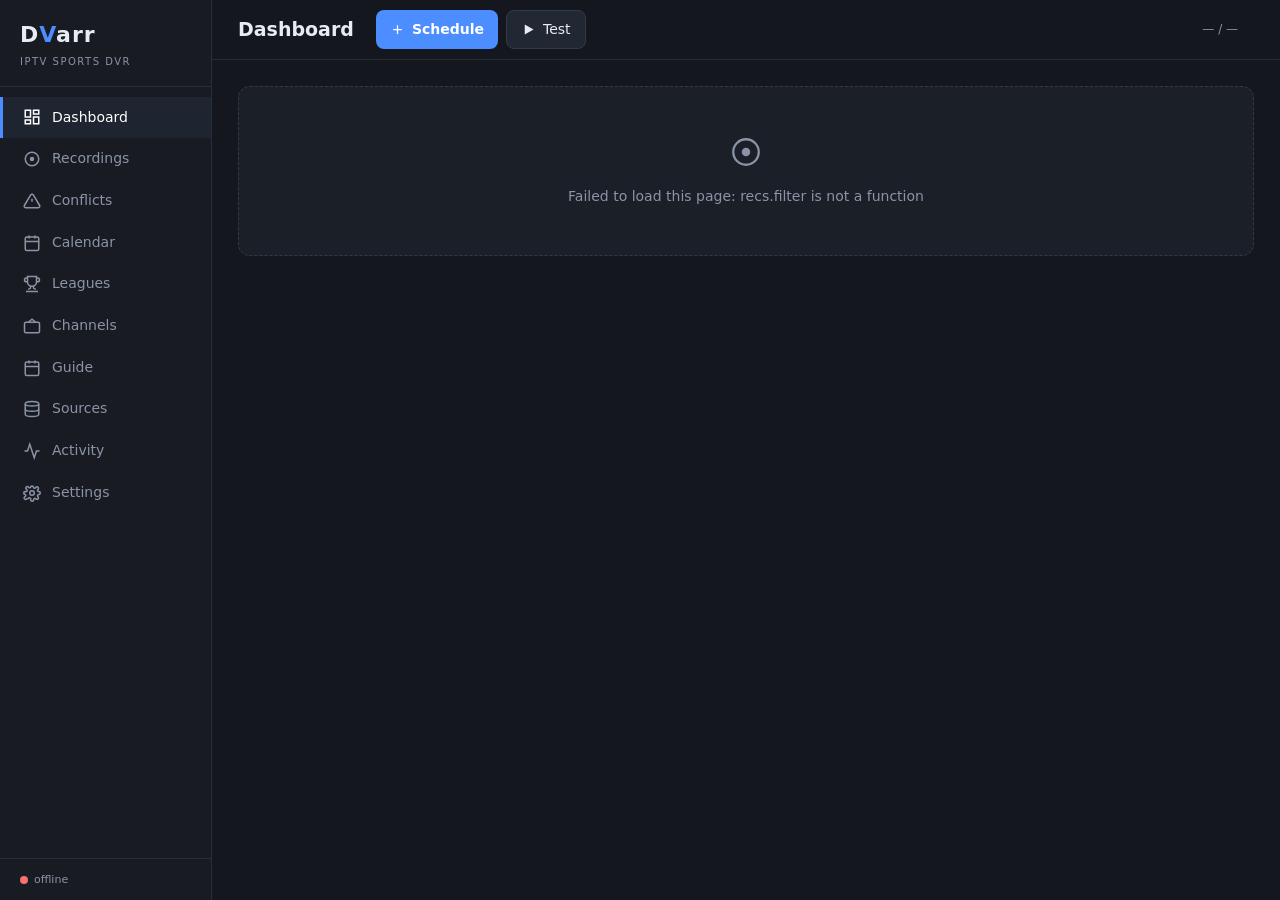
==== src/DVarr/wwwroot/index.html @ 3f524a16 "Initial commit — DVarr v1.12.0 DVR-first IPTV sports recorder (.NET 8) for Unraid. Replaces Sportarr" ====
<!DOCTYPE html>
<html lang="en">
<head>
  <meta charset="utf-8" />
  <meta name="viewport" content="width=device-width, initial-scale=1" />
  <title>DVarr</title>
  <link rel="stylesheet" href="styles.css" />
</head>
<body>
  <div class="app">
    <aside class="sidebar">
      <div class="brand">D<span>V</span>arr<small>IPTV Sports DVR</small></div>
      <nav class="menu" id="menu"></nav>
      <div class="sidebar-foot"><span class="dot" id="footDot"></span><span id="footTxt">connecting…</span></div>
    </aside>
    <div class="content">
      <header class="topbar">
        <h1 id="pageTitle">Dashboard</h1>
        <div class="actions" id="pageActions"></div>
        <div class="status">
          <span id="stSlots" title="free / total credential slots">— / —</span>
          <span id="stClock" class="mono"></span>
        </div>
      </header>
      <main id="view"><div class="loading">Loading…</div></main>
    </div>
  </div>
  <div id="modalRoot"></div>
  <div id="toastRoot"></div>
  <script src="js/mpegts.js"></script>
  <script src="js/hls.js"></script>
  <script src="js/app.js"></script>
</body>
</html>
---- src/DVarr/wwwroot/styles.css ----
:root {
  --bg:#0f1116; --content:#14171e; --sidebar:#181b22; --panel:#1b1f28; --panel2:#222734;
  --line:#272d39; --line2:#323a48; --txt:#e7ecf2; --dim:#8a94a6; --dim2:#5c6675;
  --acc:#4c8dff; --acc-d:#2f6fe0; --ok:#34d399; --warn:#fbbf24; --crit:#f87171; --info:#38bdf8; --purple:#a78bfa;
  --sidebar-w:212px;
}
* { box-sizing:border-box; }
html,body { height:100%; }
body { margin:0; background:var(--bg); color:var(--txt); font:14px/1.55 system-ui,"Segoe UI",Roboto,Helvetica,Arial,sans-serif; }
a { color:var(--acc); text-decoration:none; }
::-webkit-scrollbar { width:10px; height:10px; } ::-webkit-scrollbar-thumb { background:#2c3340; border-radius:6px; } ::-webkit-scrollbar-track { background:transparent; }

/* ---- layout ---- */
.app { display:flex; min-height:100vh; }
.sidebar { width:var(--sidebar-w); background:var(--sidebar); border-right:1px solid var(--line); display:flex; flex-direction:column; position:fixed; inset:0 auto 0 0; z-index:20; }
.content { flex:1; margin-left:var(--sidebar-w); display:flex; flex-direction:column; min-width:0; }

.brand { font-size:22px; font-weight:700; letter-spacing:1px; padding:18px 20px 16px; border-bottom:1px solid var(--line); }
.brand span { color:var(--acc); }
.brand small { display:block; font-size:10px; font-weight:500; letter-spacing:1.5px; color:var(--dim); text-transform:uppercase; margin-top:2px; }

nav.menu { padding:10px 0; flex:1; overflow:auto; }
.nav-item { display:flex; align-items:center; gap:11px; padding:10px 20px; color:var(--dim); cursor:pointer; border-left:3px solid transparent; font-weight:500; }
.nav-item:hover { color:var(--txt); background:#1e222b; }
.nav-item.active { color:#fff; background:#1e2430; border-left-color:var(--acc); }
.nav-item svg { width:18px; height:18px; flex:none; stroke:currentColor; fill:none; stroke-width:2; }
.nav-badge { margin-left:auto; font-size:11px; background:var(--acc); color:#fff; border-radius:20px; padding:1px 7px; font-weight:700; }
.nav-badge.live { background:var(--ok); color:#06281c; }

.sidebar-foot { border-top:1px solid var(--line); padding:12px 20px; font-size:11px; color:var(--dim); }
.sidebar-foot .dot { display:inline-block; width:8px; height:8px; border-radius:50%; margin-right:6px; background:var(--dim); vertical-align:middle; }
.sidebar-foot .dot.ok { background:var(--ok); } .sidebar-foot .dot.bad { background:var(--crit); }

.topbar { display:flex; align-items:center; gap:14px; padding:0 26px; height:60px; background:var(--content); border-bottom:1px solid var(--line); position:sticky; top:0; z-index:10; }
.topbar h1 { font-size:19px; margin:0; font-weight:600; }
.topbar .actions { display:flex; gap:8px; margin-left:8px; }
.topbar .status { margin-left:auto; display:flex; align-items:center; gap:16px; color:var(--dim); font-size:12px; }
.topbar .status b { color:var(--txt); font-weight:600; }

main#view { padding:26px; background:var(--content); flex:1; }

/* ---- components ---- */
.cards { display:grid; grid-template-columns:repeat(auto-fill,minmax(220px,1fr)); gap:16px; }
.card { background:var(--panel); border:1px solid var(--line); border-radius:12px; padding:16px 18px; }
.card h3 { margin:0 0 4px; font-size:12px; text-transform:uppercase; letter-spacing:.6px; color:var(--dim); font-weight:600; }
.stat { font-size:30px; font-weight:700; line-height:1.2; }
.stat small { font-size:13px; color:var(--dim); font-weight:500; }
.section { margin-top:24px; }
.section > h2 { font-size:13px; text-transform:uppercase; letter-spacing:.6px; color:var(--dim); margin:0 0 12px; font-weight:600; }

table { width:100%; border-collapse:collapse; background:var(--panel); border:1px solid var(--line); border-radius:12px; overflow:hidden; }
thead th { text-align:left; padding:11px 14px; background:#191d26; color:var(--dim); font-size:11px; text-transform:uppercase; letter-spacing:.5px; font-weight:600; border-bottom:1px solid var(--line); }
tbody td { padding:11px 14px; border-bottom:1px solid var(--line); font-size:13px; vertical-align:middle; }
tbody tr:last-child td { border-bottom:0; }
tbody tr:hover { background:#1e232d; }
.mono { font-family:ui-monospace,Consolas,"Courier New",monospace; font-size:12px; }
.muted { color:var(--dim); }

.pill { display:inline-block; font-size:11px; padding:2px 9px; border-radius:20px; font-weight:700; letter-spacing:.3px; }
.s-recording,.s-starting{ background:#0f3326; color:var(--ok); }
.s-pending{ background:#22272f; color:var(--dim); }
.s-recovering,.s-failingover,.s-degraded,.s-finalizing,.s-stopping,.s-finalizeretry,.s-conflict{ background:#3a2f12; color:var(--warn); }
.s-done{ background:#0e2b3b; color:var(--info); }
.s-missed,.s-needsattention{ background:#3a1b1f; color:var(--crit); }
.tag { display:inline-block; font-size:11px; padding:1px 8px; border-radius:6px; background:var(--panel2); color:var(--dim); border:1px solid var(--line2); }
.tag.ok { color:var(--ok); border-color:#1f5a40; } .tag.busy { color:var(--warn); border-color:#5a4410; }

button,.btn { font:inherit; background:var(--acc); color:#fff; border:0; border-radius:8px; padding:8px 14px; cursor:pointer; font-weight:600; display:inline-flex; align-items:center; gap:7px; }
button:hover { background:var(--acc-d); }
button.ghost { background:var(--panel2); color:var(--txt); border:1px solid var(--line2); font-weight:500; }
button.ghost:hover { background:#2a313d; }
button.danger { background:#3a1b1f; color:#fca5a5; border:1px solid #5b2a2f; }
button.danger:hover { background:#4a2329; }
button.sm { padding:5px 10px; font-size:12px; }
button svg { width:15px; height:15px; stroke:currentColor; fill:none; stroke-width:2; }

input,select,textarea { font:inherit; background:var(--panel2); border:1px solid var(--line2); color:var(--txt); border-radius:8px; padding:8px 11px; }
input:focus,select:focus { outline:none; border-color:var(--acc); }
label.field { display:flex; flex-direction:column; gap:5px; font-size:12px; color:var(--dim); }
.row { display:flex; gap:10px; flex-wrap:wrap; align-items:center; }
.toolbar { display:flex; gap:10px; align-items:center; margin-bottom:16px; flex-wrap:wrap; }
.grow { flex:1; min-width:0; }

.empty { text-align:center; color:var(--dim); padding:48px 20px; background:var(--panel); border:1px dashed var(--line2); border-radius:12px; }
.empty svg { width:34px; height:34px; stroke:var(--dim); fill:none; stroke-width:1.6; margin-bottom:10px; }
.note { background:#1c2230; border:1px solid #2a3346; color:#bcd0f0; padding:10px 13px; border-radius:9px; font-size:12.5px; }
.note.warn { background:#2a2310; border-color:#5a4410; color:#f5d99b; }
.loading { color:var(--dim); padding:30px; }

/* progress bar in recordings */
.bar { height:6px; background:#262c38; border-radius:4px; overflow:hidden; min-width:80px; }
.bar > span { display:block; height:100%; background:var(--acc); }

/* ---- modal ---- */
.modal-bg { position:fixed; inset:0; background:rgba(0,0,0,.55); display:flex; align-items:center; justify-content:center; z-index:50; }
.modal { background:var(--panel); border:1px solid var(--line2); border-radius:14px; width:min(520px,92vw); padding:22px; box-shadow:0 20px 60px rgba(0,0,0,.5); }
.modal h2 { margin:0 0 16px; font-size:17px; }
.modal .fields { display:grid; gap:14px; }
.modal .foot { display:flex; justify-content:flex-end; gap:10px; margin-top:20px; }

/* Overflow guard: a long provider channel/group name (e.g. "## 24/7 ACTION/ADVENTURE RAW 60fps ## — US|…")
   must never widen the modal. Grid/flex children default to min-width:auto (= min-content), so an unbreakable
   long option blows the track out past the modal edge. Pin the column + every control to the available width. */
.modal .fields { grid-template-columns: minmax(0, 1fr); }
.modal .fields > *, .modal label.field { min-width: 0; }
.modal label.field > input, .modal label.field > select, .modal .picklist,
.modal .row input, .modal .row select { width: 100%; max-width: 100%; box-sizing: border-box; }

/* Custom channel picker: a native <select size> can't clip/ellipsis its rows, so build a scrollable listbox
   where each row truncates with an ellipsis and shows the full name on hover (title attr). The chosen channel
   id is mirrored into a hidden <input id="cascCh"> that submitSchedule/submitMap already read. */
.picklist { max-height: 192px; overflow-y: auto; border: 1px solid var(--line2); border-radius: 8px; background: var(--panel2); }
.picklist:focus-within { border-color: var(--acc); }
.pickrow { padding: 7px 11px; font-size: 13px; color: var(--txt); cursor: pointer; white-space: nowrap; overflow: hidden; text-overflow: ellipsis; border-bottom: 1px solid var(--line); }
.pickrow:last-child { border-bottom: 0; }
.pickrow:hover { background: var(--panel); }
.pickrow.sel { background: var(--acc); color: #fff; }

/* ---- toast ---- */
#toastRoot { position:fixed; bottom:20px; right:20px; display:flex; flex-direction:column; gap:10px; z-index:60; }
.toast { background:var(--panel2); border:1px solid var(--line2); border-left:4px solid var(--acc); border-radius:9px; padding:11px 15px; min-width:240px; box-shadow:0 8px 24px rgba(0,0,0,.4); animation:slidein .2s ease; }
.toast.ok { border-left-color:var(--ok); } .toast.err { border-left-color:var(--crit); }
@keyframes slidein { from{ transform:translateX(20px); opacity:0; } to{ transform:none; opacity:1; } }

/* ---- green live-preview play button ---- */
.play-btn { background:#0f3326; color:var(--ok); border:1px solid #1f5a40; display:inline-flex; align-items:center; gap:5px; }
.play-btn:hover { background:#155c41; color:#d6ffe9; }
.play-btn svg { width:13px; height:13px; }

/* ---- league poster thumb ---- */
.lg-poster { width:34px; height:48px; object-fit:cover; border-radius:4px; border:1px solid var(--line2); display:block; }

/* ---- guide timeline ---- */
.guide-legend { display:flex; align-items:center; gap:14px; margin:12px 0 10px; font-size:12px; color:var(--dim); flex-wrap:wrap; }
.guide-legend .lg { display:inline-flex; align-items:center; gap:6px; }
.guide-legend .lg::before { content:""; width:12px; height:12px; border-radius:3px; border:1px solid var(--line2); }
.guide-legend .lg-live::before { background:#0f3326; border-color:#1f5a40; }
.guide-legend .lg-rec::before { background:#3a1b1f; border-color:#5b2a2f; }
.guide-legend .lg-pad::before { background:#3a2f12; border-color:#5a4410; }
.guide-legend .lg-play::before { display:none; }
.guide-scroll { overflow-x:auto; border:1px solid var(--line); border-radius:12px; background:var(--panel); }
.guide-inner { position:relative; }
.g-head { display:flex; position:sticky; top:0; z-index:3; }
.g-corner { width:250px; min-width:250px; padding:8px 12px; background:#191d26; font-size:12px; font-weight:600; color:var(--dim); border-right:1px solid var(--line); border-bottom:1px solid var(--line); }
.g-hours { position:relative; height:34px; background:#191d26; border-bottom:1px solid var(--line); }
.g-tick { position:absolute; top:0; height:34px; border-left:1px solid var(--line2); padding:8px 0 0 6px; font-size:11px; color:var(--dim); font-variant-numeric:tabular-nums; }
.g-row { display:flex; border-bottom:1px solid var(--line); }
.g-ch { width:250px; min-width:250px; padding:7px 12px; background:#191d26; font-weight:600; font-size:12.5px; border-right:1px solid var(--line); cursor:pointer; display:flex; align-items:center; gap:6px; }
.g-ch:hover { background:#1e232d; color:var(--ok); }
.g-ch svg { width:13px; height:13px; color:var(--ok); flex:0 0 auto; }
.g-ch span { overflow:hidden; display:-webkit-box; -webkit-line-clamp:2; -webkit-box-orient:vertical; line-height:1.25; }
.g-track { position:relative; height:46px; }
.g-prog { position:absolute; top:5px; bottom:5px; background:var(--panel2); border:1px solid var(--line2); border-radius:6px; padding:5px 8px; font-size:12px; overflow:hidden; white-space:nowrap; text-overflow:ellipsis; cursor:pointer; }
.g-prog:hover { border-color:var(--acc); background:#26304a; }
.g-prog .g-pt { color:var(--dim); font-size:10.5px; margin-right:4px; font-variant-numeric:tabular-nums; }
.g-prog.live { background:#0f3326; border-color:#1f5a40; }
.g-prog.live .g-pt { color:#7fe9bf; }
.g-prog.rec { background:#3a1b1f; border-color:#5b2a2f; }
.g-prog.rec .g-pt { color:#fca5a5; }
.g-prog.pad { background:#3a2f12; border-color:#5a4410; }
.g-prog.pad .g-pt { color:#f5d99b; }
.g-empty { padding:14px; color:var(--dim2); font-size:12px; }
.g-now { position:absolute; top:0; bottom:0; width:2px; background:var(--crit); z-index:2; box-shadow:0 0 6px rgba(248,113,113,.6); pointer-events:none; }

/* ---- monthly calendar ---- */
.cal-toolbar { align-items:center; }
.cal-title { font-weight:700; font-size:15px; min-width:160px; text-align:center; }
.cal-grid { border:1px solid var(--line); border-radius:12px; overflow:hidden; background:var(--panel); }
.cal-head { display:grid; grid-template-columns:repeat(7,1fr); background:#191d26; }
.cal-head > div { padding:8px; text-align:center; font-size:11px; text-transform:uppercase; color:var(--dim); border-right:1px solid var(--line); }
.cal-head > div:last-child { border-right:none; }
.cal-body { display:grid; grid-template-columns:repeat(7,1fr); }
.cal-cell { min-height:108px; border-right:1px solid var(--line); border-bottom:1px solid var(--line); padding:4px; display:flex; flex-direction:column; gap:3px; }
.cal-cell:nth-child(7n) { border-right:none; }
.cal-cell.empty-cell { background:#14171e; }
.cal-cell.today { background:#16202e; }
.cal-cell.today .cal-daynum { background:var(--acc); color:#fff; }
.cal-daynum { font-size:11px; color:var(--dim); align-self:flex-start; min-width:20px; text-align:center; border-radius:10px; padding:1px 5px; }
.cal-events { display:flex; flex-direction:column; gap:3px; overflow:hidden; }
.cal-ev { font-size:11px; padding:2px 6px; border-radius:5px; cursor:pointer; white-space:nowrap; overflow:hidden; text-overflow:ellipsis; line-height:1.5; }
.cal-ev:hover { filter:brightness(1.12); }
.cal-ev-t { font-variant-numeric:tabular-nums; opacity:.85; font-weight:600; margin-right:3px; }

/* ---- league colour picker + dot ---- */
.swatches { display:flex; gap:8px; flex-wrap:wrap; }
.swatch { width:24px; height:24px; border-radius:6px; cursor:pointer; border:2px solid transparent; box-sizing:border-box; }
.swatch:hover { transform:scale(1.08); }
.swatch.sel { border-color:#fff; box-shadow:0 0 0 2px var(--acc); }
.lg-dot { display:inline-block; width:10px; height:10px; border-radius:3px; margin-right:7px; vertical-align:middle; }

/* ---- dashboard at-a-glance ---- */
/* 2×2 grid; align-items:stretch equalises the two cells in each row (Recording now|Leagues, Scheduled|Next 24h). */
.dash-grid { display:grid; grid-template-columns:1fr 1fr; gap:18px; align-items:stretch; }
.dash-cell { margin:0; min-width:0; }
.clickrow { cursor:pointer; }
.clickrow:hover { background:#1e232d; }
.league-chips { display:grid; grid-template-columns:repeat(auto-fill,minmax(190px,1fr)); gap:10px; }
.lchip { display:flex; align-items:center; gap:10px; background:var(--panel2); border:1px solid var(--line2); border-radius:9px; padding:8px 10px; cursor:pointer; }
.lchip:hover { border-color:var(--acc); }
.lchip img { width:30px; height:42px; object-fit:cover; border-radius:4px; flex:0 0 auto; background:#000; }
.lchip-dot { width:16px; height:16px; border-radius:4px; flex:0 0 auto; }
.lchip-meta { overflow:hidden; }
.lchip-meta b { display:block; font-size:13px; overflow:hidden; text-overflow:ellipsis; white-space:nowrap; }
.lchip-meta small { color:var(--dim); font-size:11px; }

@media (max-width:980px){ .dash-grid { grid-template-columns:1fr; } }
@media (max-width:860px){
  :root { --sidebar-w:60px; }
  .brand small, .nav-item span, .sidebar-foot { display:none; }
  .nav-item { justify-content:center; padding:12px 0; }
  .brand { text-align:center; padding:16px 0; }
}
@media (max-width:700px){ .cal-cell { min-height:72px; } .cal-ev { font-size:10px; } }
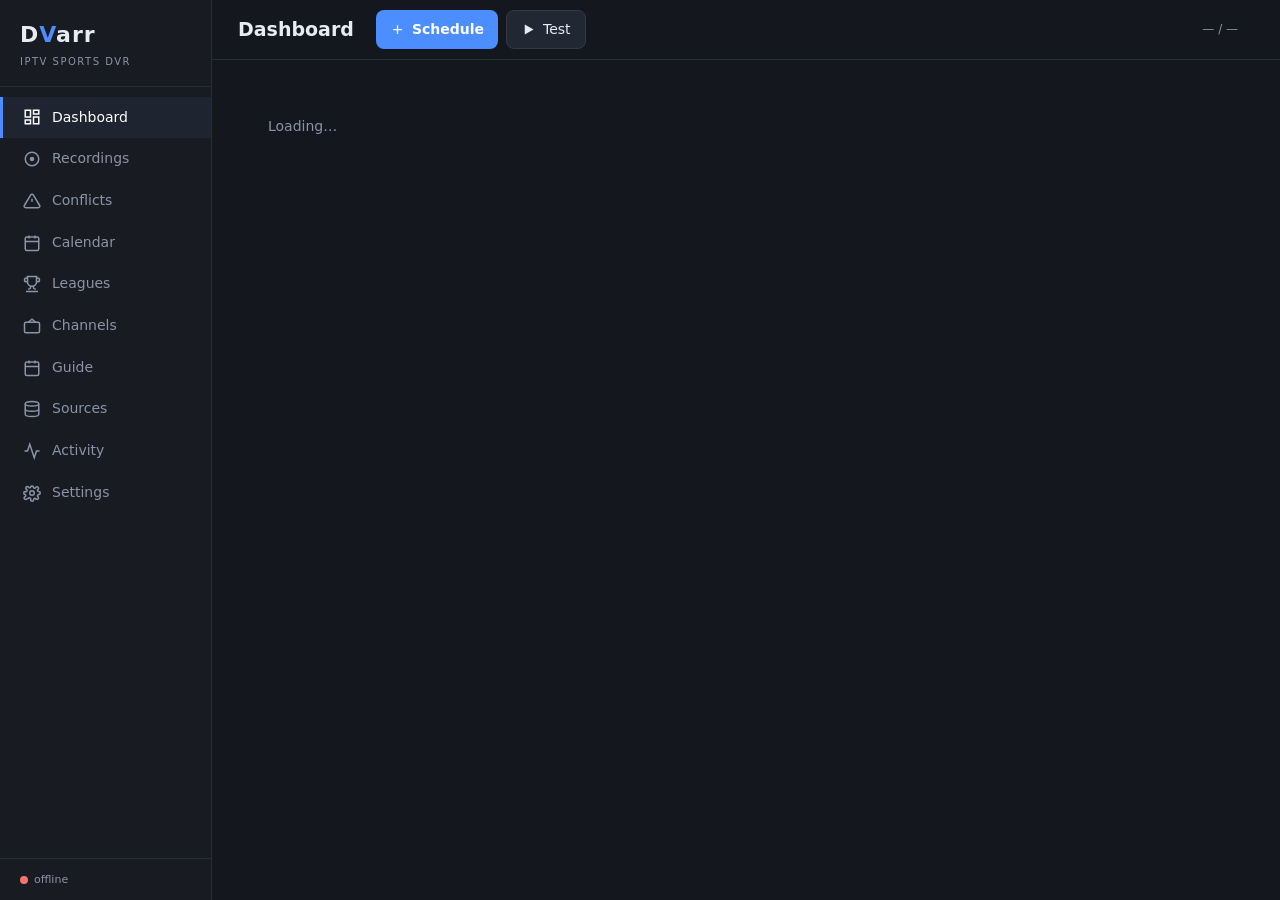
==== commit 9fa6283d: "Release v1.18.0 — mobile/PWA, UI refresh, dashboard panels, GPU dead-feed decode, SourceId re-home f" ====
--- a/src/DVarr/wwwroot/index.html
+++ b/src/DVarr/wwwroot/index.html
@@ -2,12 +2,23 @@
 <html lang="en">
 <head>
   <meta charset="utf-8" />
-  <meta name="viewport" content="width=device-width, initial-scale=1" />
+  <meta name="viewport" content="width=device-width, initial-scale=1, viewport-fit=cover" />
+  <meta name="theme-color" content="#0f1116" />
+  <meta name="color-scheme" content="dark" />
   <title>DVarr</title>
+  <link rel="manifest" href="manifest.webmanifest" />
+  <link rel="icon" type="image/png" sizes="192x192" href="icons/icon-192.png" />
+  <link rel="icon" type="image/png" sizes="512x512" href="icons/icon-512.png" />
+  <link rel="apple-touch-icon" href="icons/icon-180.png" />
+  <meta name="apple-mobile-web-app-capable" content="yes" />
+  <meta name="mobile-web-app-capable" content="yes" />
+  <meta name="apple-mobile-web-app-status-bar-style" content="black-translucent" />
+  <meta name="apple-mobile-web-app-title" content="DVarr" />
   <link rel="stylesheet" href="styles.css" />
 </head>
 <body>
   <div class="app">
+    <div class="scrim" id="scrim"></div>
     <aside class="sidebar">
       <div class="brand">D<span>V</span>arr<small>IPTV Sports DVR</small></div>
       <nav class="menu" id="menu"></nav>
@@ -15,6 +26,9 @@
     </aside>
     <div class="content">
       <header class="topbar">
+        <button class="hamburger" id="hamburger" aria-label="Open navigation menu" aria-expanded="false" aria-controls="menu">
+          <svg viewBox="0 0 24 24" aria-hidden="true"><path d="M3 6h18M3 12h18M3 18h18"/></svg>
+        </button>
         <h1 id="pageTitle">Dashboard</h1>
         <div class="actions" id="pageActions"></div>
         <div class="status">
--- a/src/DVarr/wwwroot/styles.css
+++ b/src/DVarr/wwwroot/styles.css
@@ -31,7 +31,7 @@
 .sidebar-foot .dot { display:inline-block; width:8px; height:8px; border-radius:50%; margin-right:6px; background:var(--dim); vertical-align:middle; }
 .sidebar-foot .dot.ok { background:var(--ok); } .sidebar-foot .dot.bad { background:var(--crit); }
 
-.topbar { display:flex; align-items:center; gap:14px; padding:0 26px; height:60px; background:var(--content); border-bottom:1px solid var(--line); position:sticky; top:0; z-index:10; }
+.topbar { display:flex; align-items:center; gap:14px; padding:env(safe-area-inset-top,0px) 26px 0; min-height:60px; background:var(--content); border-bottom:1px solid var(--line); position:sticky; top:0; z-index:10; }
 .topbar h1 { font-size:19px; margin:0; font-weight:600; }
 .topbar .actions { display:flex; gap:8px; margin-left:8px; }
 .topbar .status { margin-left:auto; display:flex; align-items:center; gap:16px; color:var(--dim); font-size:12px; }
@@ -58,7 +58,7 @@
 
 .pill { display:inline-block; font-size:11px; padding:2px 9px; border-radius:20px; font-weight:700; letter-spacing:.3px; }
 .s-recording,.s-starting{ background:#0f3326; color:var(--ok); }
-.s-pending{ background:#22272f; color:var(--dim); }
+.s-pending,.s-cancelled{ background:#22272f; color:var(--dim); }
 .s-recovering,.s-failingover,.s-degraded,.s-finalizing,.s-stopping,.s-finalizeretry,.s-conflict{ background:#3a2f12; color:var(--warn); }
 .s-done{ background:#0e2b3b; color:var(--info); }
 .s-missed,.s-needsattention{ background:#3a1b1f; color:var(--crit); }
@@ -141,11 +141,11 @@
 .guide-scroll { overflow-x:auto; border:1px solid var(--line); border-radius:12px; background:var(--panel); }
 .guide-inner { position:relative; }
 .g-head { display:flex; position:sticky; top:0; z-index:3; }
-.g-corner { width:250px; min-width:250px; padding:8px 12px; background:#191d26; font-size:12px; font-weight:600; color:var(--dim); border-right:1px solid var(--line); border-bottom:1px solid var(--line); }
+.g-corner { width:var(--gch,250px); min-width:var(--gch,250px); padding:8px 12px; background:#191d26; font-size:12px; font-weight:600; color:var(--dim); border-right:1px solid var(--line); border-bottom:1px solid var(--line); }
 .g-hours { position:relative; height:34px; background:#191d26; border-bottom:1px solid var(--line); }
 .g-tick { position:absolute; top:0; height:34px; border-left:1px solid var(--line2); padding:8px 0 0 6px; font-size:11px; color:var(--dim); font-variant-numeric:tabular-nums; }
 .g-row { display:flex; border-bottom:1px solid var(--line); }
-.g-ch { width:250px; min-width:250px; padding:7px 12px; background:#191d26; font-weight:600; font-size:12.5px; border-right:1px solid var(--line); cursor:pointer; display:flex; align-items:center; gap:6px; }
+.g-ch { width:var(--gch,250px); min-width:var(--gch,250px); padding:7px 12px; background:#191d26; font-weight:600; font-size:12.5px; border-right:1px solid var(--line); cursor:pointer; display:flex; align-items:center; gap:6px; }
 .g-ch:hover { background:#1e232d; color:var(--ok); }
 .g-ch svg { width:13px; height:13px; color:var(--ok); flex:0 0 auto; }
 .g-ch span { overflow:hidden; display:-webkit-box; -webkit-line-clamp:2; -webkit-box-orient:vertical; line-height:1.25; }
@@ -189,9 +189,13 @@
 .lg-dot { display:inline-block; width:10px; height:10px; border-radius:3px; margin-right:7px; vertical-align:middle; }
 
 /* ---- dashboard at-a-glance ---- */
-/* 2×2 grid; align-items:stretch equalises the two cells in each row (Recording now|Leagues, Scheduled|Next 24h). */
-.dash-grid { display:grid; grid-template-columns:1fr 1fr; gap:18px; align-items:stretch; }
+/* Responsive panel grid: 1 column on a phone, 2–3 across as width allows (no more fixed 2×2 that cramps). */
+.dash-grid { display:grid; grid-template-columns:repeat(auto-fit,minmax(320px,1fr)); gap:18px; align-items:start; }
 .dash-cell { margin:0; min-width:0; }
+.dash-cell .section, .dash-cell h2 { margin-top:0; }
+/* At-a-glance counters row — 2-up on a phone, 4-across on desktop. */
+.stat-row.cards { grid-template-columns:repeat(auto-fit,minmax(150px,1fr)); margin-bottom:20px; }
+.stat-card .stat { font-size:26px; }
 .clickrow { cursor:pointer; }
 .clickrow:hover { background:#1e232d; }
 .league-chips { display:grid; grid-template-columns:repeat(auto-fill,minmax(190px,1fr)); gap:10px; }
@@ -203,11 +207,94 @@
 .lchip-meta b { display:block; font-size:13px; overflow:hidden; text-overflow:ellipsis; white-space:nowrap; }
 .lchip-meta small { color:var(--dim); font-size:11px; }
 
-@media (max-width:980px){ .dash-grid { grid-template-columns:1fr; } }
-@media (max-width:860px){
-  :root { --sidebar-w:60px; }
-  .brand small, .nav-item span, .sidebar-foot { display:none; }
-  .nav-item { justify-content:center; padding:12px 0; }
-  .brand { text-align:center; padding:16px 0; }
-}
-@media (max-width:700px){ .cal-cell { min-height:72px; } .cal-ev { font-size:10px; } }
+/* =========================================================================
+   Visual refresh — smooth states, visible focus, motion safety
+   ========================================================================= */
+.app { min-height:100vh; min-height:100dvh; }
+.nav-item, button, .btn, .card, .lchip, .g-prog, .clickrow, .swatch, input, select, textarea, .hamburger, .sidebar, .scrim, .toast {
+  transition: background-color .15s ease, border-color .15s ease, color .15s ease, transform .15s ease, box-shadow .15s ease, opacity .15s ease;
+}
+.card { box-shadow:0 1px 2px rgba(0,0,0,.25); }
+.stat-card { background:linear-gradient(180deg,var(--panel),var(--panel2)); }
+.cards .card:hover { border-color:var(--line2); }
+.topbar h1 { flex:0 1 auto; min-width:0; overflow:hidden; text-overflow:ellipsis; white-space:nowrap; }
+.topbar .actions { flex:0 0 auto; }
+/* Visible keyboard focus everywhere (previously only inputs showed focus). */
+a:focus-visible, button:focus-visible, .btn:focus-visible, .nav-item:focus-visible,
+input:focus-visible, select:focus-visible, textarea:focus-visible, .clickrow:focus-visible, [tabindex]:focus-visible {
+  outline:2px solid var(--acc); outline-offset:2px; border-radius:6px;
+}
+@media (prefers-reduced-motion: reduce) {
+  *, *::before, *::after { transition:none !important; animation:none !important; scroll-behavior:auto !important; }
+}
+
+/* =========================================================================
+   Hamburger + off-canvas drawer (mobile nav)
+   ========================================================================= */
+.hamburger { display:none; background:transparent; border:0; padding:8px; margin-left:-6px; color:var(--txt); border-radius:8px; cursor:pointer; }
+.hamburger:hover { background:#1e222b; }
+.hamburger svg { width:24px; height:24px; stroke:currentColor; fill:none; stroke-width:2; display:block; }
+.scrim { display:none; position:fixed; inset:0; background:rgba(0,0,0,.5); z-index:40; opacity:0; pointer-events:none; }
+
+/* =========================================================================
+   Responsive — tablet & phone
+   ========================================================================= */
+@media (max-width:1024px){
+  main#view { padding:20px; }
+  .topbar { padding-left:18px; padding-right:18px; }
+}
+
+/* Below this the sidebar becomes an off-canvas drawer driven by the hamburger. */
+@media (max-width:820px){
+  .sidebar { transform:translateX(-100%); z-index:60; box-shadow:2px 0 24px rgba(0,0,0,.5); padding-top:env(safe-area-inset-top,0px); }
+  .content { margin-left:0; }
+  .app.drawer-open .sidebar { transform:none; }
+  .scrim { display:block; }
+  .app.drawer-open .scrim { opacity:1; pointer-events:auto; }
+  .hamburger { display:inline-flex; align-items:center; justify-content:center; }
+  .topbar h1 { font-size:17px; }
+  .topbar .status #stClock { display:none; }
+  main#view { padding:16px; padding-bottom:calc(16px + env(safe-area-inset-bottom,0px)); }
+}
+
+/* Phone: stacked-card table reflow + comfortable touch sizing. */
+@media (max-width:640px){
+  input, select, textarea { font-size:16px; }   /* ≥16px avoids iOS focus-zoom */
+  .nav-item { padding:13px 20px; }
+  button, .btn { min-height:40px; }
+  button.sm, .btn.sm { min-height:34px; }
+  .topbar .status { display:none; }              /* slots/clock live on the dashboard + footer */
+  .toolbar { gap:8px; }
+  .toolbar select, .toolbar input { flex:1 1 140px; min-width:0; }
+
+  /* Dense tables stay readable via contained horizontal scroll (display:block keeps internal table layout). */
+  #view table:not(.rtable) { display:block; overflow-x:auto; width:100%; -webkit-overflow-scrolling:touch; }
+
+  /* Primary tables → stacked cards (labels come from each cell's data-label). */
+  .rtable thead { position:absolute; width:1px; height:1px; overflow:hidden; clip:rect(0 0 0 0); }
+  .rtable, .rtable tbody, .rtable tr, .rtable td { display:block; width:100%; }
+  .rtable { border:0; background:transparent; }
+  .rtable tr { background:var(--panel); border:1px solid var(--line); border-radius:12px; margin-bottom:12px; padding:6px 4px; }
+  .rtable tr:hover { background:var(--panel); }
+  .rtable td { display:flex; gap:12px; align-items:baseline; justify-content:space-between; border:0; padding:7px 14px; }
+  .rtable td::before { content:attr(data-label); color:var(--dim); font-size:11px; text-transform:uppercase; letter-spacing:.4px; font-weight:600; flex:0 0 auto; }
+  .rtable td[data-label=""] { justify-content:flex-start; align-items:center; flex-wrap:wrap; gap:8px; padding-top:10px; }
+  .rtable td[data-label=""]::before { display:none; }
+  .rtable td.acts button { flex:0 0 auto; }
+
+  #toastRoot { left:12px; right:12px; bottom:calc(12px + env(safe-area-inset-bottom,0px)); }
+  .toast { min-width:0; }
+}
+
+/* Calendar shrinks gracefully on small screens. */
+@media (max-width:700px){ .cal-cell { min-height:74px; } .cal-ev { font-size:10px; } .cal-daynum { font-size:10px; } }
+@media (max-width:480px){ .cal-cell { min-height:58px; padding:2px; } .cal-head > div { padding:6px 2px; font-size:10px; } }
+
+/* Modals never exceed the viewport (scroll inside instead). */
+.modal { max-height:min(90vh,900px); overflow:auto; }
+
+/* Touch devices: comfortable hit areas on the key controls. */
+@media (hover:none) and (pointer:coarse){
+  .nav-item { min-height:44px; }
+  .g-ch { min-height:44px; }
+}
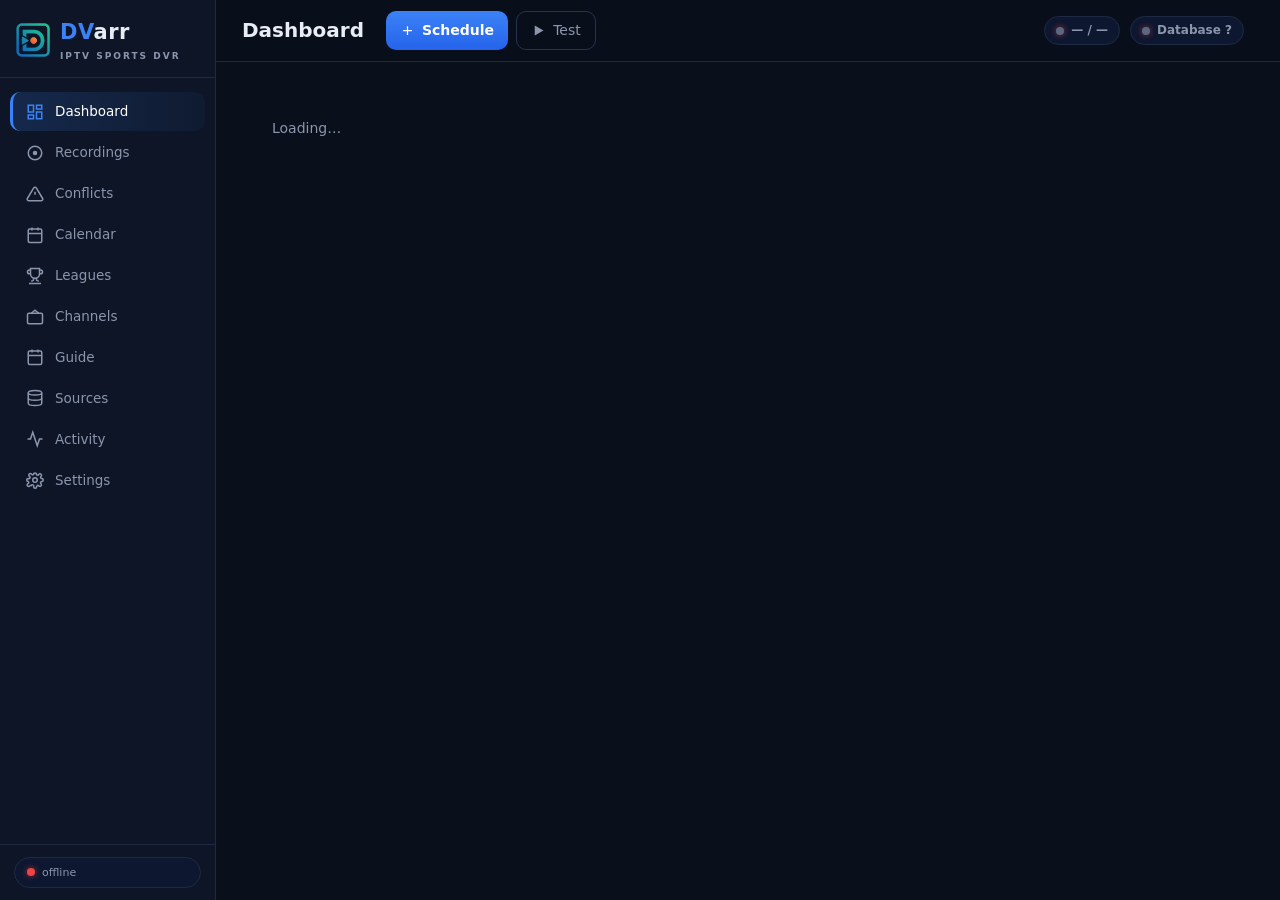
==== commit 975b603b: "Release v1.23.0 — smart auto-stop + full UI redesign + league filters Smart auto-stop (no more misse" ====
--- a/src/DVarr/wwwroot/index.html
+++ b/src/DVarr/wwwroot/index.html
@@ -3,7 +3,7 @@
 <head>
   <meta charset="utf-8" />
   <meta name="viewport" content="width=device-width, initial-scale=1, viewport-fit=cover" />
-  <meta name="theme-color" content="#0f1116" />
+  <meta name="theme-color" content="#0a0f1c" />
   <meta name="color-scheme" content="dark" />
   <title>DVarr</title>
   <link rel="manifest" href="manifest.webmanifest" />
@@ -20,9 +20,9 @@
   <div class="app">
     <div class="scrim" id="scrim"></div>
     <aside class="sidebar">
-      <div class="brand">D<span>V</span>arr<small>IPTV Sports DVR</small></div>
+      <div class="brand"><img src="dvarr-logo.png" alt="" /><div><span>DV</span>arr<small>IPTV Sports DVR</small></div></div>
       <nav class="menu" id="menu"></nav>
-      <div class="sidebar-foot"><span class="dot" id="footDot"></span><span id="footTxt">connecting…</span></div>
+      <div class="sidebar-foot"><span class="foot-chip"><span class="dot" id="footDot"></span><span id="footTxt">connecting…</span></span></div>
     </aside>
     <div class="content">
       <header class="topbar">
@@ -32,7 +32,8 @@
         <h1 id="pageTitle">Dashboard</h1>
         <div class="actions" id="pageActions"></div>
         <div class="status">
-          <span id="stSlots" title="free / total credential slots">— / —</span>
+          <span class="chip" title="free / total credential slots"><span class="dot" id="stSlotsDot"></span><span id="stSlots">— / —</span></span>
+          <span class="chip" title="database health"><span class="dot" id="stDbDot"></span><span id="stDbTxt">Database</span></span>
           <span id="stClock" class="mono"></span>
         </div>
       </header>
--- a/src/DVarr/wwwroot/styles.css
+++ b/src/DVarr/wwwroot/styles.css
@@ -1,99 +1,176 @@
+/* DVarr UI — deep-navy design language.
+   Existing variable names are kept (values redefined) so any untouched CSS keeps working;
+   new tokens (--card-grad, --chip-bg, --head-bg, --hover, --glow, --shadow) are additive. */
 :root {
-  --bg:#0f1116; --content:#14171e; --sidebar:#181b22; --panel:#1b1f28; --panel2:#222734;
-  --line:#272d39; --line2:#323a48; --txt:#e7ecf2; --dim:#8a94a6; --dim2:#5c6675;
-  --acc:#4c8dff; --acc-d:#2f6fe0; --ok:#34d399; --warn:#fbbf24; --crit:#f87171; --info:#38bdf8; --purple:#a78bfa;
-  --sidebar-w:212px;
+  --bg:#0a0f1c; --content:#0a0f1c; --sidebar:#0d1526; --panel:#111a2e; --panel2:#18233c;
+  --line:#1e2a44; --line2:#263450; --txt:#e7ecf5; --dim:#8b96ad; --dim2:#5c6883;
+  --acc:#3b82f6; --acc-d:#2563eb; --ok:#22c55e; --warn:#f59e0b; --crit:#ef4444; --info:#38bdf8; --purple:#a78bfa;
+  --card-grad:linear-gradient(180deg,#131e36,#0f1830);
+  --chip-bg:#0d1730;
+  --head-bg:#0e1830;
+  --hover:#14203a;
+  --glow:0 0 14px rgba(59,130,246,.35);
+  --shadow:0 2px 10px rgba(0,0,0,.25);
+  --sidebar-w:216px;
 }
 * { box-sizing:border-box; }
 html,body { height:100%; }
 body { margin:0; background:var(--bg); color:var(--txt); font:14px/1.55 system-ui,"Segoe UI",Roboto,Helvetica,Arial,sans-serif; }
 a { color:var(--acc); text-decoration:none; }
-::-webkit-scrollbar { width:10px; height:10px; } ::-webkit-scrollbar-thumb { background:#2c3340; border-radius:6px; } ::-webkit-scrollbar-track { background:transparent; }
+::-webkit-scrollbar { width:10px; height:10px; } ::-webkit-scrollbar-thumb { background:#263450; border-radius:6px; } ::-webkit-scrollbar-track { background:transparent; }
 
 /* ---- layout ---- */
 .app { display:flex; min-height:100vh; }
 .sidebar { width:var(--sidebar-w); background:var(--sidebar); border-right:1px solid var(--line); display:flex; flex-direction:column; position:fixed; inset:0 auto 0 0; z-index:20; }
 .content { flex:1; margin-left:var(--sidebar-w); display:flex; flex-direction:column; min-width:0; }
 
-.brand { font-size:22px; font-weight:700; letter-spacing:1px; padding:18px 20px 16px; border-bottom:1px solid var(--line); }
+.brand { display:flex; align-items:center; gap:10px; padding:16px 16px 14px; border-bottom:1px solid var(--line); font-size:21px; font-weight:800; letter-spacing:.5px; }
+.brand img { width:34px; height:34px; flex:none; display:block; }
 .brand span { color:var(--acc); }
-.brand small { display:block; font-size:10px; font-weight:500; letter-spacing:1.5px; color:var(--dim); text-transform:uppercase; margin-top:2px; }
-
-nav.menu { padding:10px 0; flex:1; overflow:auto; }
-.nav-item { display:flex; align-items:center; gap:11px; padding:10px 20px; color:var(--dim); cursor:pointer; border-left:3px solid transparent; font-weight:500; }
-.nav-item:hover { color:var(--txt); background:#1e222b; }
-.nav-item.active { color:#fff; background:#1e2430; border-left-color:var(--acc); }
+.brand small { display:block; font-size:9px; font-weight:600; letter-spacing:2px; color:var(--dim); text-transform:uppercase; margin-top:1px; }
+
+nav.menu { padding:12px 10px; flex:1; overflow:auto; }
+.nav-item { display:flex; align-items:center; gap:11px; padding:9px 13px; margin:2px 0; color:var(--dim); cursor:pointer; border-left:3px solid transparent; border-radius:10px; font-weight:500; font-size:13.5px; }
+.nav-item:hover { color:var(--txt); background:rgba(59,130,246,.08); }
+.nav-item.active { color:#fff; background:linear-gradient(90deg,rgba(59,130,246,.18),rgba(59,130,246,.05)); border-left-color:var(--acc); }
 .nav-item svg { width:18px; height:18px; flex:none; stroke:currentColor; fill:none; stroke-width:2; }
+.nav-item.active svg { color:var(--acc); }
 .nav-badge { margin-left:auto; font-size:11px; background:var(--acc); color:#fff; border-radius:20px; padding:1px 7px; font-weight:700; }
-.nav-badge.live { background:var(--ok); color:#06281c; }
-
-.sidebar-foot { border-top:1px solid var(--line); padding:12px 20px; font-size:11px; color:var(--dim); }
-.sidebar-foot .dot { display:inline-block; width:8px; height:8px; border-radius:50%; margin-right:6px; background:var(--dim); vertical-align:middle; }
-.sidebar-foot .dot.ok { background:var(--ok); } .sidebar-foot .dot.bad { background:var(--crit); }
-
-.topbar { display:flex; align-items:center; gap:14px; padding:env(safe-area-inset-top,0px) 26px 0; min-height:60px; background:var(--content); border-bottom:1px solid var(--line); position:sticky; top:0; z-index:10; }
-.topbar h1 { font-size:19px; margin:0; font-weight:600; }
+.nav-badge.live { background:var(--ok); color:#052e16; }
+
+.sidebar-foot { border-top:1px solid var(--line); padding:12px 14px; font-size:11px; color:var(--dim); }
+.sidebar-foot .foot-chip { display:inline-flex; align-items:center; gap:7px; width:100%; background:var(--chip-bg); border:1px solid var(--line); border-radius:20px; padding:6px 12px; }
+.sidebar-foot .dot { display:inline-block; width:8px; height:8px; border-radius:50%; background:var(--dim2); flex:none; vertical-align:middle; }
+.dot.ok { background:var(--ok); box-shadow:0 0 6px rgba(34,197,94,.6); }
+.dot.bad { background:var(--crit); box-shadow:0 0 6px rgba(239,68,68,.6); }
+.dot.warn { background:var(--warn); box-shadow:0 0 6px rgba(245,158,11,.6); }
+
+.topbar { display:flex; align-items:center; gap:14px; padding:env(safe-area-inset-top,0px) 26px 0; min-height:62px; background:rgba(10,15,28,.85); backdrop-filter:blur(8px); -webkit-backdrop-filter:blur(8px); border-bottom:1px solid var(--line); position:sticky; top:0; z-index:10; }
+.topbar h1 { font-size:20px; margin:0; font-weight:700; }
 .topbar .actions { display:flex; gap:8px; margin-left:8px; }
-.topbar .status { margin-left:auto; display:flex; align-items:center; gap:16px; color:var(--dim); font-size:12px; }
+.topbar .status { margin-left:auto; display:flex; align-items:center; gap:10px; color:var(--dim); font-size:12px; }
 .topbar .status b { color:var(--txt); font-weight:600; }
+/* status chips (slots / database) — updated by the existing health poll */
+.chip { display:inline-flex; align-items:center; gap:7px; background:var(--chip-bg); border:1px solid var(--line); border-radius:20px; padding:4px 11px; font-size:12px; color:var(--dim); font-weight:600; white-space:nowrap; }
+.chip .dot { width:8px; height:8px; border-radius:50%; background:var(--dim2); flex:none; }
 
 main#view { padding:26px; background:var(--content); flex:1; }
 
 /* ---- components ---- */
 .cards { display:grid; grid-template-columns:repeat(auto-fill,minmax(220px,1fr)); gap:16px; }
-.card { background:var(--panel); border:1px solid var(--line); border-radius:12px; padding:16px 18px; }
+.card { background:var(--card-grad); border:1px solid var(--line); border-radius:14px; padding:16px 18px; box-shadow:var(--shadow); }
 .card h3 { margin:0 0 4px; font-size:12px; text-transform:uppercase; letter-spacing:.6px; color:var(--dim); font-weight:600; }
 .stat { font-size:30px; font-weight:700; line-height:1.2; }
 .stat small { font-size:13px; color:var(--dim); font-weight:500; }
 .section { margin-top:24px; }
-.section > h2 { font-size:13px; text-transform:uppercase; letter-spacing:.6px; color:var(--dim); margin:0 0 12px; font-weight:600; }
-
-table { width:100%; border-collapse:collapse; background:var(--panel); border:1px solid var(--line); border-radius:12px; overflow:hidden; }
-thead th { text-align:left; padding:11px 14px; background:#191d26; color:var(--dim); font-size:11px; text-transform:uppercase; letter-spacing:.5px; font-weight:600; border-bottom:1px solid var(--line); }
-tbody td { padding:11px 14px; border-bottom:1px solid var(--line); font-size:13px; vertical-align:middle; }
+.section > h2 { font-size:12px; text-transform:uppercase; letter-spacing:1px; color:var(--dim); margin:0 0 12px; font-weight:700; display:flex; align-items:center; gap:8px; }
+
+/* KPI stat cards (dashboard row 1) */
+.kpi-row { display:grid; gap:14px; grid-template-columns:repeat(2,minmax(0,1fr)); margin-bottom:22px; }
+@media (min-width:980px) { .kpi-row { grid-template-columns:repeat(4,minmax(0,1fr)); } }
+.kpi { position:relative; display:flex; gap:14px; align-items:center; background:var(--card-grad); border:1px solid var(--line); border-radius:14px; padding:16px; min-width:0; overflow:hidden; box-shadow:var(--shadow); }
+.kpi::after { content:""; position:absolute; left:0; right:0; bottom:0; height:2px; background:var(--acc); opacity:.9; }
+.kpi.ok::after { background:var(--ok); }
+.kpi.bad::after { background:var(--crit); }
+.kpi-ic { width:44px; height:44px; border-radius:12px; background:rgba(59,130,246,.12); color:var(--acc); display:flex; align-items:center; justify-content:center; flex:none; }
+.kpi-ic svg { width:22px; height:22px; stroke:currentColor; fill:none; stroke-width:2; }
+.kpi.ok .kpi-ic { background:rgba(34,197,94,.12); color:var(--ok); }
+.kpi.bad .kpi-ic { background:rgba(239,68,68,.12); color:var(--crit); }
+.kpi-meta { min-width:0; }
+.kpi-label { font-size:11px; text-transform:uppercase; letter-spacing:.8px; color:var(--dim); font-weight:600; white-space:nowrap; overflow:hidden; text-overflow:ellipsis; }
+.kpi-value { font-size:30px; font-weight:700; line-height:1.15; }
+.kpi-value small { font-size:14px; color:var(--dim); font-weight:600; }
+.kpi-sub { font-size:11px; color:var(--dim); white-space:nowrap; overflow:hidden; text-overflow:ellipsis; }
+
+/* Panel cards (dashboard) — header w/ icon + uppercase title + count pill + "View all", list-row body, footer link */
+.panel { background:var(--card-grad); border:1px solid var(--line); border-radius:14px; box-shadow:var(--shadow); overflow:hidden; display:flex; flex-direction:column; min-width:0; }
+.panel-head { display:flex; align-items:center; gap:8px; padding:12px 16px; border-bottom:1px solid var(--line); }
+.panel-head > svg { width:15px; height:15px; stroke:var(--acc); fill:none; stroke-width:2; flex:none; }
+.panel-title { font-size:12px; text-transform:uppercase; letter-spacing:1px; font-weight:700; color:var(--txt); white-space:nowrap; overflow:hidden; text-overflow:ellipsis; }
+.count-pill { font-size:11px; font-weight:700; background:var(--chip-bg); border:1px solid var(--line2); color:var(--dim); border-radius:20px; padding:1px 8px; flex:none; }
+.panel-link { margin-left:auto; flex:none; font-size:12px; font-weight:600; color:var(--dim); border:1px solid var(--line2); border-radius:8px; padding:4px 10px; }
+.panel-link:hover { color:var(--txt); border-color:var(--acc); background:rgba(59,130,246,.08); }
+.panel-body { flex:1; min-width:0; }
+.panel-foot { display:block; text-align:center; padding:10px 14px; border-top:1px solid var(--line); font-size:12.5px; color:var(--acc); font-weight:600; }
+.panel-foot:hover { background:rgba(59,130,246,.08); }
+.panel .empty { border:0; background:transparent; border-radius:0; }
+.panel .league-chips { padding:12px 14px; }
+.panel .note { border-radius:0; border-left:0; border-right:0; }
+
+/* Panel list rows */
+.prow { display:flex; align-items:center; gap:12px; padding:10px 14px; border-bottom:1px solid var(--line); min-width:0; }
+.prow:last-child { border-bottom:0; }
+.prow-ic { width:44px; height:44px; border-radius:12px; flex:none; display:flex; align-items:center; justify-content:center; background:var(--chip-bg); border:1px solid var(--line); overflow:hidden; }
+.prow-ic img { width:100%; height:100%; object-fit:cover; display:block; }
+.prow-mono { font-weight:700; font-size:16px; }
+.prow-main { flex:1 1 auto; min-width:0; }
+.prow-main b { display:block; font-size:14px; font-weight:600; overflow:hidden; text-overflow:ellipsis; white-space:nowrap; }
+.prow-sub { font-size:12px; color:var(--dim); overflow:hidden; text-overflow:ellipsis; white-space:nowrap; }
+.prow-side { flex:0 0 auto; display:flex; align-items:center; gap:6px; }
+.prow .lg-dot { flex:none; margin:0; width:12px; height:12px; }
+
+/* CSS empty state — concentric-circles radar motif for "Recording now" */
+.radar-empty { display:flex; flex-direction:column; align-items:center; gap:4px; padding:32px 16px 36px; text-align:center; }
+.radar-empty b { font-size:14px; margin-top:12px; }
+.radar-empty span { color:var(--dim); font-size:12px; }
+.radar { position:relative; width:92px; height:92px; border-radius:50%; border:1px solid rgba(59,130,246,.3);
+  box-shadow:0 0 0 18px rgba(59,130,246,.06), 0 0 0 36px rgba(59,130,246,.03); margin:14px 0 4px; }
+.radar::before { content:""; position:absolute; inset:23px; border-radius:50%; border:1px solid rgba(59,130,246,.35); }
+.radar::after { content:""; position:absolute; left:50%; top:50%; width:10px; height:10px; margin:-5px 0 0 -5px; border-radius:50%; background:var(--acc); box-shadow:0 0 12px rgba(59,130,246,.8); }
+
+table { width:100%; border-collapse:collapse; background:var(--panel); border:1px solid var(--line); border-radius:14px; overflow:hidden; }
+thead th { text-align:left; padding:12px; background:var(--head-bg); color:var(--dim); font-size:11px; text-transform:uppercase; letter-spacing:.5px; font-weight:600; border-bottom:1px solid var(--line); }
+tbody td { padding:12px; border-bottom:1px solid var(--line); font-size:13px; vertical-align:middle; }
 tbody tr:last-child td { border-bottom:0; }
-tbody tr:hover { background:#1e232d; }
+tbody tr:hover { background:var(--hover); }
 .mono { font-family:ui-monospace,Consolas,"Courier New",monospace; font-size:12px; }
 .muted { color:var(--dim); }
 
-.pill { display:inline-block; font-size:11px; padding:2px 9px; border-radius:20px; font-weight:700; letter-spacing:.3px; }
-.s-recording,.s-starting{ background:#0f3326; color:var(--ok); }
-.s-pending,.s-cancelled{ background:#22272f; color:var(--dim); }
-.s-recovering,.s-failingover,.s-degraded,.s-finalizing,.s-stopping,.s-finalizeretry,.s-conflict{ background:#3a2f12; color:var(--warn); }
-.s-done{ background:#0e2b3b; color:var(--info); }
-.s-missed,.s-needsattention{ background:#3a1b1f; color:var(--crit); }
-.tag { display:inline-block; font-size:11px; padding:1px 8px; border-radius:6px; background:var(--panel2); color:var(--dim); border:1px solid var(--line2); }
-.tag.ok { color:var(--ok); border-color:#1f5a40; } .tag.busy { color:var(--warn); border-color:#5a4410; }
-
-button,.btn { font:inherit; background:var(--acc); color:#fff; border:0; border-radius:8px; padding:8px 14px; cursor:pointer; font-weight:600; display:inline-flex; align-items:center; gap:7px; }
-button:hover { background:var(--acc-d); }
-button.ghost { background:var(--panel2); color:var(--txt); border:1px solid var(--line2); font-weight:500; }
-button.ghost:hover { background:#2a313d; }
-button.danger { background:#3a1b1f; color:#fca5a5; border:1px solid #5b2a2f; }
-button.danger:hover { background:#4a2329; }
+.pill { display:inline-block; font-size:11px; padding:2px 9px; border-radius:20px; font-weight:700; letter-spacing:.3px; white-space:nowrap; border:1px solid transparent; }
+.s-recording,.s-starting { background:rgba(34,197,94,.16); color:#4ade80; border-color:rgba(34,197,94,.4); }
+.s-recording::before { content:"●"; margin-right:5px; font-size:9px; vertical-align:1px; animation:recpulse 1.6s ease-in-out infinite; }
+@keyframes recpulse { 0%,100% { opacity:1 } 50% { opacity:.35 } }
+.s-pending { background:#14203a; color:#7ea7f7; border-color:rgba(59,130,246,.4); }
+.s-cancelled { background:var(--chip-bg); color:var(--dim); border-color:var(--line2); }
+.s-recovering,.s-failingover,.s-degraded,.s-finalizing,.s-stopping,.s-finalizeretry,.s-conflict { background:rgba(245,158,11,.13); color:#fbbf24; border-color:rgba(245,158,11,.35); }
+.s-done { background:rgba(34,197,94,.12); color:var(--ok); border-color:rgba(34,197,94,.3); }
+.s-missed,.s-needsattention { background:rgba(239,68,68,.13); color:#f87171; border-color:rgba(239,68,68,.35); }
+.tag { display:inline-block; font-size:11px; padding:1px 8px; border-radius:6px; background:var(--chip-bg); color:var(--dim); border:1px solid var(--line2); white-space:nowrap; }
+.tag.ok { color:var(--ok); border-color:rgba(34,197,94,.4); background:rgba(34,197,94,.08); }
+.tag.busy { color:var(--warn); border-color:rgba(245,158,11,.4); background:rgba(245,158,11,.08); }
+
+button,.btn { font:inherit; background:linear-gradient(180deg,#3b82f6,#2563eb); color:#fff; border:0; border-radius:10px; padding:8px 14px; cursor:pointer; font-weight:600; display:inline-flex; align-items:center; gap:7px; white-space:nowrap; }
+button:hover { background:linear-gradient(180deg,#4b8ef7,#2f6ae0); box-shadow:var(--glow); }
+button.ghost { background:transparent; color:var(--dim); border:1px solid var(--line2); font-weight:500; }
+button.ghost:hover { background:rgba(59,130,246,.08); color:var(--txt); border-color:#31436a; box-shadow:none; }
+button.danger { background:rgba(239,68,68,.1); color:#fca5a5; border:1px solid rgba(239,68,68,.35); }
+button.danger:hover { background:rgba(239,68,68,.2); box-shadow:none; }
 button.sm { padding:5px 10px; font-size:12px; }
 button svg { width:15px; height:15px; stroke:currentColor; fill:none; stroke-width:2; }
 
-input,select,textarea { font:inherit; background:var(--panel2); border:1px solid var(--line2); color:var(--txt); border-radius:8px; padding:8px 11px; }
-input:focus,select:focus { outline:none; border-color:var(--acc); }
+input,select,textarea { font:inherit; background:var(--chip-bg); border:1px solid var(--line2); color:var(--txt); border-radius:8px; padding:8px 11px; }
+input:focus,select:focus { outline:none; border-color:var(--acc); box-shadow:0 0 0 3px rgba(59,130,246,.18); }
 label.field { display:flex; flex-direction:column; gap:5px; font-size:12px; color:var(--dim); }
 .row { display:flex; gap:10px; flex-wrap:wrap; align-items:center; }
 .toolbar { display:flex; gap:10px; align-items:center; margin-bottom:16px; flex-wrap:wrap; }
 .grow { flex:1; min-width:0; }
-
-.empty { text-align:center; color:var(--dim); padding:48px 20px; background:var(--panel); border:1px dashed var(--line2); border-radius:12px; }
+/* Leagues page: the leagues table + the mappings table share this one full-width container so both align. */
+.page-wide { width:100%; min-width:0; }
+.page-wide table { width:100%; }
+
+.empty { text-align:center; color:var(--dim); padding:48px 20px; background:var(--panel); border:1px dashed var(--line2); border-radius:14px; }
 .empty svg { width:34px; height:34px; stroke:var(--dim); fill:none; stroke-width:1.6; margin-bottom:10px; }
-.note { background:#1c2230; border:1px solid #2a3346; color:#bcd0f0; padding:10px 13px; border-radius:9px; font-size:12.5px; }
-.note.warn { background:#2a2310; border-color:#5a4410; color:#f5d99b; }
+.note { background:rgba(59,130,246,.07); border:1px solid rgba(59,130,246,.22); color:#bcd0f0; padding:10px 13px; border-radius:10px; font-size:12.5px; }
+.note.warn { background:rgba(245,158,11,.07); border-color:rgba(245,158,11,.3); color:#f5d99b; }
 .loading { color:var(--dim); padding:30px; }
 
 /* progress bar in recordings */
-.bar { height:6px; background:#262c38; border-radius:4px; overflow:hidden; min-width:80px; }
-.bar > span { display:block; height:100%; background:var(--acc); }
+.bar { height:6px; background:var(--hover); border-radius:4px; overflow:hidden; min-width:80px; }
+.bar > span { display:block; height:100%; background:linear-gradient(90deg,#3b82f6,#2563eb); }
 
 /* ---- modal ---- */
-.modal-bg { position:fixed; inset:0; background:rgba(0,0,0,.55); display:flex; align-items:center; justify-content:center; z-index:50; }
-.modal { background:var(--panel); border:1px solid var(--line2); border-radius:14px; width:min(520px,92vw); padding:22px; box-shadow:0 20px 60px rgba(0,0,0,.5); }
+.modal-bg { position:fixed; inset:0; background:rgba(4,8,18,.65); backdrop-filter:blur(3px); -webkit-backdrop-filter:blur(3px); display:flex; align-items:center; justify-content:center; z-index:50; }
+.modal { background:var(--card-grad); border:1px solid var(--line2); border-radius:14px; width:min(520px,92vw); padding:22px; box-shadow:0 20px 60px rgba(0,0,0,.55); }
 .modal h2 { margin:0 0 16px; font-size:17px; }
 .modal .fields { display:grid; gap:14px; }
 .modal .foot { display:flex; justify-content:flex-end; gap:10px; margin-top:20px; }
@@ -109,71 +186,97 @@
 /* Custom channel picker: a native <select size> can't clip/ellipsis its rows, so build a scrollable listbox
    where each row truncates with an ellipsis and shows the full name on hover (title attr). The chosen channel
    id is mirrored into a hidden <input id="cascCh"> that submitSchedule/submitMap already read. */
-.picklist { max-height: 192px; overflow-y: auto; border: 1px solid var(--line2); border-radius: 8px; background: var(--panel2); }
+.picklist { max-height: 192px; overflow-y: auto; border: 1px solid var(--line2); border-radius: 8px; background: var(--chip-bg); }
 .picklist:focus-within { border-color: var(--acc); }
 .pickrow { padding: 7px 11px; font-size: 13px; color: var(--txt); cursor: pointer; white-space: nowrap; overflow: hidden; text-overflow: ellipsis; border-bottom: 1px solid var(--line); }
 .pickrow:last-child { border-bottom: 0; }
-.pickrow:hover { background: var(--panel); }
-.pickrow.sel { background: var(--acc); color: #fff; }
+.pickrow:hover { background: var(--hover); }
+.pickrow.sel { background: linear-gradient(180deg,#3b82f6,#2563eb); color: #fff; }
 
 /* ---- toast ---- */
 #toastRoot { position:fixed; bottom:20px; right:20px; display:flex; flex-direction:column; gap:10px; z-index:60; }
-.toast { background:var(--panel2); border:1px solid var(--line2); border-left:4px solid var(--acc); border-radius:9px; padding:11px 15px; min-width:240px; box-shadow:0 8px 24px rgba(0,0,0,.4); animation:slidein .2s ease; }
+.toast { background:var(--panel2); border:1px solid var(--line2); border-left:4px solid var(--acc); border-radius:10px; padding:11px 15px; min-width:240px; box-shadow:0 8px 24px rgba(0,0,0,.45); animation:slidein .2s ease; }
 .toast.ok { border-left-color:var(--ok); } .toast.err { border-left-color:var(--crit); }
 @keyframes slidein { from{ transform:translateX(20px); opacity:0; } to{ transform:none; opacity:1; } }
 
 /* ---- green live-preview play button ---- */
-.play-btn { background:#0f3326; color:var(--ok); border:1px solid #1f5a40; display:inline-flex; align-items:center; gap:5px; }
-.play-btn:hover { background:#155c41; color:#d6ffe9; }
+.play-btn { background:rgba(34,197,94,.1); color:var(--ok); border:1px solid rgba(34,197,94,.35); display:inline-flex; align-items:center; gap:5px; }
+.play-btn:hover { background:rgba(34,197,94,.22); color:#d6ffe9; box-shadow:0 0 12px rgba(34,197,94,.25); }
 .play-btn svg { width:13px; height:13px; }
 
 /* ---- league poster thumb ---- */
-.lg-poster { width:34px; height:48px; object-fit:cover; border-radius:4px; border:1px solid var(--line2); display:block; }
+.lg-poster { width:34px; height:48px; object-fit:cover; border-radius:6px; border:1px solid var(--line2); display:block; }
+
+/* ---- league modal: logo header + team-follow picker ---- */
+.lg-modal-head { display:flex; align-items:center; gap:12px; margin-bottom:14px; }
+.lg-modal-head:empty { display:none; }
+.lg-modal-badge { width:46px; height:46px; object-fit:contain; border-radius:10px; background:var(--bg); border:1px solid var(--line2); flex:0 0 auto; }
+.team-grid { display:grid; grid-template-columns:repeat(auto-fill,minmax(160px,1fr)); gap:6px; max-height:260px; overflow-y:auto; padding:2px; }
+.team-pick { display:flex; align-items:center; gap:8px; padding:5px 8px; border:1px solid var(--line2); border-radius:8px; background:var(--chip-bg); cursor:pointer; font-size:12.5px; min-width:0; }
+.team-pick:hover { border-color:var(--acc); }
+.team-pick input { width:auto; flex:0 0 auto; margin:0; }
+.team-pick img { width:22px; height:22px; object-fit:contain; flex:0 0 auto; }
+.team-pick-dot { width:22px; height:22px; border-radius:50%; background:var(--line2); flex:0 0 auto; }
+.team-pick span { overflow:hidden; text-overflow:ellipsis; white-space:nowrap; min-width:0; }
+
+/* ---- settings: pill tabs + columns/rows ---- */
+.settings-wrap { max-width:980px; }
+.tab-nav { display:flex; flex-wrap:wrap; gap:6px; border-bottom:1px solid var(--line); padding-bottom:14px; margin-bottom:20px; }
+.tab-nav .tab-btn { background:transparent; color:var(--dim); border:1px solid transparent; border-radius:20px; padding:7px 15px; font-size:13px; font-weight:600; cursor:pointer; }
+.tab-nav .tab-btn:hover { color:var(--txt); background:rgba(59,130,246,.08); box-shadow:none; }
+.tab-nav .tab-btn.active { color:#fff; background:linear-gradient(180deg,#3b82f6,#2563eb); box-shadow:0 0 12px rgba(59,130,246,.25); }
+.tab-pane { display:none; }
+.tab-pane.active { display:block; animation:fadein .15s ease; }
+@keyframes fadein { from { opacity:0 } to { opacity:1 } }
+.set-grid { display:grid; grid-template-columns:repeat(auto-fill,minmax(300px,1fr)); gap:18px 24px; align-items:start; }
+.set-grid .set-wide { grid-column:1 / -1; }
+.set-row { display:flex; flex-direction:column; gap:3px; }
+.set-row > input, .set-row > select, .set-row > textarea { width:100%; }
 
 /* ---- guide timeline ---- */
 .guide-legend { display:flex; align-items:center; gap:14px; margin:12px 0 10px; font-size:12px; color:var(--dim); flex-wrap:wrap; }
 .guide-legend .lg { display:inline-flex; align-items:center; gap:6px; }
 .guide-legend .lg::before { content:""; width:12px; height:12px; border-radius:3px; border:1px solid var(--line2); }
-.guide-legend .lg-live::before { background:#0f3326; border-color:#1f5a40; }
-.guide-legend .lg-rec::before { background:#3a1b1f; border-color:#5b2a2f; }
-.guide-legend .lg-pad::before { background:#3a2f12; border-color:#5a4410; }
+.guide-legend .lg-live::before { background:rgba(34,197,94,.15); border-color:rgba(34,197,94,.45); }
+.guide-legend .lg-rec::before { background:rgba(239,68,68,.15); border-color:rgba(239,68,68,.45); }
+.guide-legend .lg-pad::before { background:rgba(245,158,11,.15); border-color:rgba(245,158,11,.45); }
 .guide-legend .lg-play::before { display:none; }
-.guide-scroll { overflow-x:auto; border:1px solid var(--line); border-radius:12px; background:var(--panel); }
+.guide-scroll { overflow-x:auto; border:1px solid var(--line); border-radius:14px; background:var(--panel); }
 .guide-inner { position:relative; }
 .g-head { display:flex; position:sticky; top:0; z-index:3; }
-.g-corner { width:var(--gch,250px); min-width:var(--gch,250px); padding:8px 12px; background:#191d26; font-size:12px; font-weight:600; color:var(--dim); border-right:1px solid var(--line); border-bottom:1px solid var(--line); }
-.g-hours { position:relative; height:34px; background:#191d26; border-bottom:1px solid var(--line); }
+.g-corner { width:var(--gch,250px); min-width:var(--gch,250px); padding:8px 12px; background:var(--head-bg); font-size:12px; font-weight:600; color:var(--dim); border-right:1px solid var(--line); border-bottom:1px solid var(--line); }
+.g-hours { position:relative; height:34px; background:var(--head-bg); border-bottom:1px solid var(--line); }
 .g-tick { position:absolute; top:0; height:34px; border-left:1px solid var(--line2); padding:8px 0 0 6px; font-size:11px; color:var(--dim); font-variant-numeric:tabular-nums; }
 .g-row { display:flex; border-bottom:1px solid var(--line); }
-.g-ch { width:var(--gch,250px); min-width:var(--gch,250px); padding:7px 12px; background:#191d26; font-weight:600; font-size:12.5px; border-right:1px solid var(--line); cursor:pointer; display:flex; align-items:center; gap:6px; }
-.g-ch:hover { background:#1e232d; color:var(--ok); }
+.g-ch { width:var(--gch,250px); min-width:var(--gch,250px); padding:7px 12px; background:var(--head-bg); font-weight:600; font-size:12.5px; border-right:1px solid var(--line); cursor:pointer; display:flex; align-items:center; gap:6px; }
+.g-ch:hover { background:var(--hover); color:var(--ok); }
 .g-ch svg { width:13px; height:13px; color:var(--ok); flex:0 0 auto; }
 .g-ch span { overflow:hidden; display:-webkit-box; -webkit-line-clamp:2; -webkit-box-orient:vertical; line-height:1.25; }
 .g-track { position:relative; height:46px; }
-.g-prog { position:absolute; top:5px; bottom:5px; background:var(--panel2); border:1px solid var(--line2); border-radius:6px; padding:5px 8px; font-size:12px; overflow:hidden; white-space:nowrap; text-overflow:ellipsis; cursor:pointer; }
-.g-prog:hover { border-color:var(--acc); background:#26304a; }
+.g-prog { position:absolute; top:5px; bottom:5px; background:var(--panel2); border:1px solid var(--line2); border-radius:7px; padding:5px 8px; font-size:12px; overflow:hidden; white-space:nowrap; text-overflow:ellipsis; cursor:pointer; }
+.g-prog:hover { border-color:var(--acc); background:#1c2b4d; }
 .g-prog .g-pt { color:var(--dim); font-size:10.5px; margin-right:4px; font-variant-numeric:tabular-nums; }
-.g-prog.live { background:#0f3326; border-color:#1f5a40; }
-.g-prog.live .g-pt { color:#7fe9bf; }
-.g-prog.rec { background:#3a1b1f; border-color:#5b2a2f; }
+.g-prog.live { background:rgba(34,197,94,.13); border-color:rgba(34,197,94,.4); }
+.g-prog.live .g-pt { color:#6ee7a8; }
+.g-prog.rec { background:rgba(239,68,68,.13); border-color:rgba(239,68,68,.4); }
 .g-prog.rec .g-pt { color:#fca5a5; }
-.g-prog.pad { background:#3a2f12; border-color:#5a4410; }
+.g-prog.pad { background:rgba(245,158,11,.12); border-color:rgba(245,158,11,.4); }
 .g-prog.pad .g-pt { color:#f5d99b; }
 .g-empty { padding:14px; color:var(--dim2); font-size:12px; }
-.g-now { position:absolute; top:0; bottom:0; width:2px; background:var(--crit); z-index:2; box-shadow:0 0 6px rgba(248,113,113,.6); pointer-events:none; }
+.g-now { position:absolute; top:0; bottom:0; width:2px; background:var(--crit); z-index:2; box-shadow:0 0 6px rgba(239,68,68,.6); pointer-events:none; }
 
 /* ---- monthly calendar ---- */
 .cal-toolbar { align-items:center; }
 .cal-title { font-weight:700; font-size:15px; min-width:160px; text-align:center; }
-.cal-grid { border:1px solid var(--line); border-radius:12px; overflow:hidden; background:var(--panel); }
-.cal-head { display:grid; grid-template-columns:repeat(7,1fr); background:#191d26; }
+.cal-grid { border:1px solid var(--line); border-radius:14px; overflow:hidden; background:var(--panel); }
+.cal-head { display:grid; grid-template-columns:repeat(7,1fr); background:var(--head-bg); }
 .cal-head > div { padding:8px; text-align:center; font-size:11px; text-transform:uppercase; color:var(--dim); border-right:1px solid var(--line); }
 .cal-head > div:last-child { border-right:none; }
 .cal-body { display:grid; grid-template-columns:repeat(7,1fr); }
 .cal-cell { min-height:108px; border-right:1px solid var(--line); border-bottom:1px solid var(--line); padding:4px; display:flex; flex-direction:column; gap:3px; }
 .cal-cell:nth-child(7n) { border-right:none; }
-.cal-cell.empty-cell { background:#14171e; }
-.cal-cell.today { background:#16202e; }
+.cal-cell.empty-cell { background:var(--bg); }
+.cal-cell.today { background:rgba(59,130,246,.08); }
 .cal-cell.today .cal-daynum { background:var(--acc); color:#fff; }
 .cal-daynum { font-size:11px; color:var(--dim); align-self:flex-start; min-width:20px; text-align:center; border-radius:10px; padding:1px 5px; }
 .cal-events { display:flex; flex-direction:column; gap:3px; overflow:hidden; }
@@ -189,19 +292,22 @@
 .lg-dot { display:inline-block; width:10px; height:10px; border-radius:3px; margin-right:7px; vertical-align:middle; }
 
 /* ---- dashboard at-a-glance ---- */
-/* Responsive panel grid: 1 column on a phone, 2–3 across as width allows (no more fixed 2×2 that cramps). */
-.dash-grid { display:grid; grid-template-columns:repeat(auto-fit,minmax(320px,1fr)); gap:18px; align-items:start; }
+/* Full-width, responsive panel grid capped at 3 columns: 1 on a phone, 2 on a tablet, 3 on desktop — the panels
+   stretch to fill the whole width (no wasted side margin) and stack into rows. minmax(0,1fr) lets a track shrink so
+   content never spills into a neighbour. */
+.dash-grid { display:grid; gap:18px; align-items:start; grid-template-columns:minmax(0,1fr); }
+@media (min-width:760px)  { .dash-grid { grid-template-columns:repeat(2,minmax(0,1fr)); } }
+@media (min-width:1180px) { .dash-grid { grid-template-columns:repeat(3,minmax(0,1fr)); } }
 .dash-cell { margin:0; min-width:0; }
+.dash-cell td { overflow-wrap:anywhere; }   /* a long title/channel wraps inside its panel, never widens it */
+.dash-rec { min-width:0; }
 .dash-cell .section, .dash-cell h2 { margin-top:0; }
-/* At-a-glance counters row — 2-up on a phone, 4-across on desktop. */
-.stat-row.cards { grid-template-columns:repeat(auto-fit,minmax(150px,1fr)); margin-bottom:20px; }
-.stat-card .stat { font-size:26px; }
 .clickrow { cursor:pointer; }
-.clickrow:hover { background:#1e232d; }
+.clickrow:hover { background:var(--hover); }
 .league-chips { display:grid; grid-template-columns:repeat(auto-fill,minmax(190px,1fr)); gap:10px; }
-.lchip { display:flex; align-items:center; gap:10px; background:var(--panel2); border:1px solid var(--line2); border-radius:9px; padding:8px 10px; cursor:pointer; }
-.lchip:hover { border-color:var(--acc); }
-.lchip img { width:30px; height:42px; object-fit:cover; border-radius:4px; flex:0 0 auto; background:#000; }
+.lchip { display:flex; align-items:center; gap:10px; background:var(--chip-bg); border:1px solid var(--line2); border-radius:10px; padding:8px 10px; cursor:pointer; }
+.lchip:hover { border-color:var(--acc); background:var(--hover); }
+.lchip img { width:30px; height:42px; object-fit:cover; border-radius:5px; flex:0 0 auto; background:#000; }
 .lchip-dot { width:16px; height:16px; border-radius:4px; flex:0 0 auto; }
 .lchip-meta { overflow:hidden; }
 .lchip-meta b { display:block; font-size:13px; overflow:hidden; text-overflow:ellipsis; white-space:nowrap; }
@@ -211,11 +317,9 @@
    Visual refresh — smooth states, visible focus, motion safety
    ========================================================================= */
 .app { min-height:100vh; min-height:100dvh; }
-.nav-item, button, .btn, .card, .lchip, .g-prog, .clickrow, .swatch, input, select, textarea, .hamburger, .sidebar, .scrim, .toast {
+.nav-item, button, .btn, .card, .kpi, .panel, .panel-link, .panel-foot, .lchip, .g-prog, .clickrow, .swatch, input, select, textarea, .hamburger, .sidebar, .scrim, .toast {
   transition: background-color .15s ease, border-color .15s ease, color .15s ease, transform .15s ease, box-shadow .15s ease, opacity .15s ease;
 }
-.card { box-shadow:0 1px 2px rgba(0,0,0,.25); }
-.stat-card { background:linear-gradient(180deg,var(--panel),var(--panel2)); }
 .cards .card:hover { border-color:var(--line2); }
 .topbar h1 { flex:0 1 auto; min-width:0; overflow:hidden; text-overflow:ellipsis; white-space:nowrap; }
 .topbar .actions { flex:0 0 auto; }
@@ -232,9 +336,9 @@
    Hamburger + off-canvas drawer (mobile nav)
    ========================================================================= */
 .hamburger { display:none; background:transparent; border:0; padding:8px; margin-left:-6px; color:var(--txt); border-radius:8px; cursor:pointer; }
-.hamburger:hover { background:#1e222b; }
+.hamburger:hover { background:var(--hover); box-shadow:none; }
 .hamburger svg { width:24px; height:24px; stroke:currentColor; fill:none; stroke-width:2; display:block; }
-.scrim { display:none; position:fixed; inset:0; background:rgba(0,0,0,.5); z-index:40; opacity:0; pointer-events:none; }
+.scrim { display:none; position:fixed; inset:0; background:rgba(2,6,14,.55); z-index:40; opacity:0; pointer-events:none; }
 
 /* =========================================================================
    Responsive — tablet & phone
@@ -260,12 +364,15 @@
 /* Phone: stacked-card table reflow + comfortable touch sizing. */
 @media (max-width:640px){
   input, select, textarea { font-size:16px; }   /* ≥16px avoids iOS focus-zoom */
-  .nav-item { padding:13px 20px; }
+  .nav-item { padding:13px 15px; }
   button, .btn { min-height:40px; }
   button.sm, .btn.sm { min-height:34px; }
   .topbar .status { display:none; }              /* slots/clock live on the dashboard + footer */
   .toolbar { gap:8px; }
   .toolbar select, .toolbar input { flex:1 1 140px; min-width:0; }
+  .kpi { padding:13px; gap:11px; }
+  .kpi-ic { width:38px; height:38px; }
+  .kpi-value { font-size:24px; }
 
   /* Dense tables stay readable via contained horizontal scroll (display:block keeps internal table layout). */
   #view table:not(.rtable) { display:block; overflow-x:auto; width:100%; -webkit-overflow-scrolling:touch; }
@@ -274,8 +381,8 @@
   .rtable thead { position:absolute; width:1px; height:1px; overflow:hidden; clip:rect(0 0 0 0); }
   .rtable, .rtable tbody, .rtable tr, .rtable td { display:block; width:100%; }
   .rtable { border:0; background:transparent; }
-  .rtable tr { background:var(--panel); border:1px solid var(--line); border-radius:12px; margin-bottom:12px; padding:6px 4px; }
-  .rtable tr:hover { background:var(--panel); }
+  .rtable tr { background:var(--card-grad); border:1px solid var(--line); border-radius:14px; margin-bottom:12px; padding:6px 4px; }
+  .rtable tr:hover { background:var(--card-grad); }
   .rtable td { display:flex; gap:12px; align-items:baseline; justify-content:space-between; border:0; padding:7px 14px; }
   .rtable td::before { content:attr(data-label); color:var(--dim); font-size:11px; text-transform:uppercase; letter-spacing:.4px; font-weight:600; flex:0 0 auto; }
   .rtable td[data-label=""] { justify-content:flex-start; align-items:center; flex-wrap:wrap; gap:8px; padding-top:10px; }
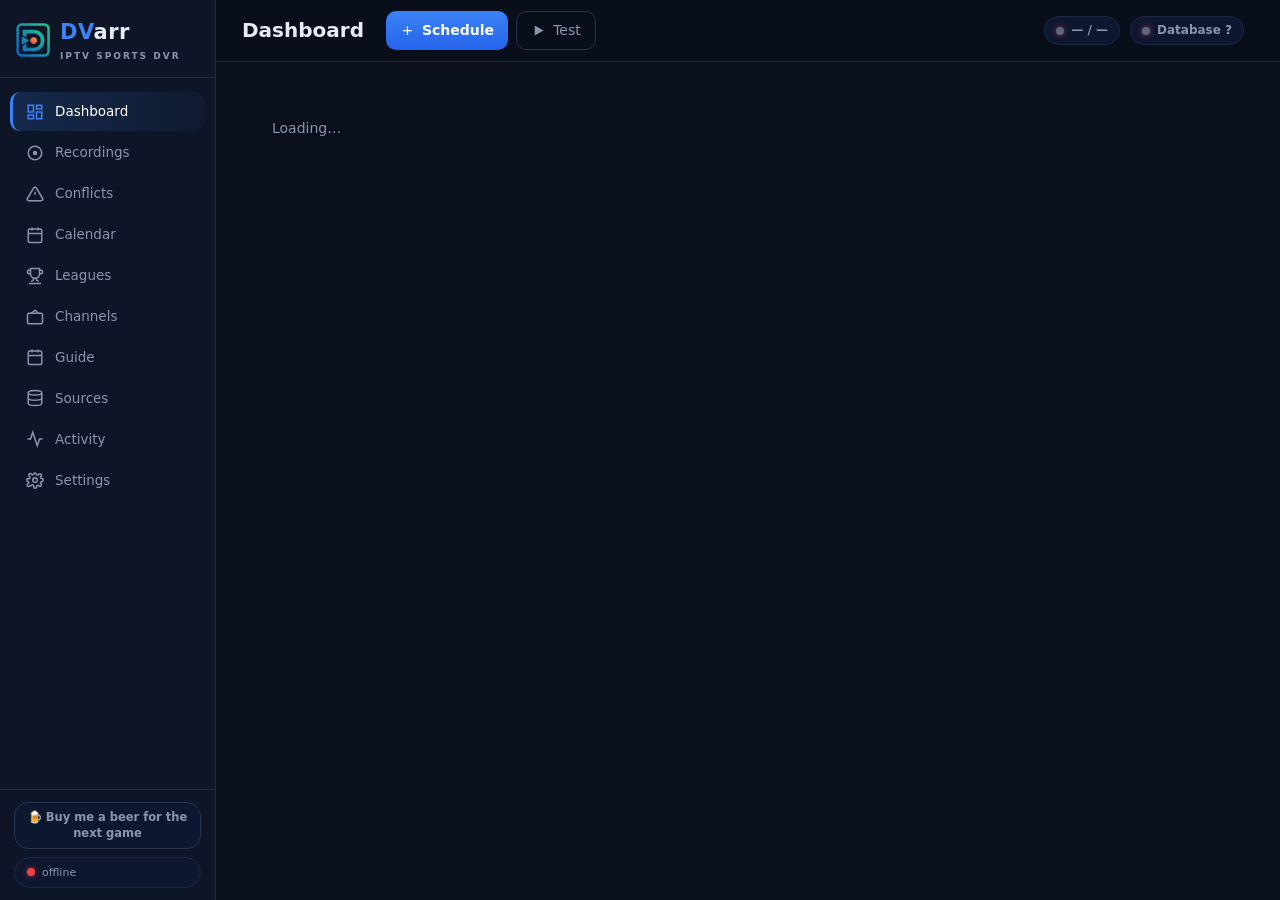
==== commit 1352e4df: "v1.31.1 — Ko-fi support link + in-app donation panel Sidebar gains a 'Buy me a beer for the next gam" ====
--- a/src/DVarr/wwwroot/index.html
+++ b/src/DVarr/wwwroot/index.html
@@ -22,7 +22,10 @@
     <aside class="sidebar">
       <div class="brand"><img src="dvarr-logo.png" alt="" /><div><span>DV</span>arr<small>IPTV Sports DVR</small></div></div>
       <nav class="menu" id="menu"></nav>
-      <div class="sidebar-foot"><span class="foot-chip"><span class="dot" id="footDot"></span><span id="footTxt">connecting…</span></span></div>
+      <div class="sidebar-foot">
+        <a class="foot-donate" href="https://ko-fi.com/haydenw22" target="_blank" rel="noopener" title="Support the creator" onclick="return donate()">🍺 Buy me a beer for the next game</a>
+        <span class="foot-chip"><span class="dot" id="footDot"></span><span id="footTxt">connecting…</span></span>
+      </div>
     </aside>
     <div class="content">
       <header class="topbar">
--- a/src/DVarr/wwwroot/styles.css
+++ b/src/DVarr/wwwroot/styles.css
@@ -39,6 +39,9 @@
 .nav-badge.live { background:var(--ok); color:#052e16; }
 
 .sidebar-foot { border-top:1px solid var(--line); padding:12px 14px; font-size:11px; color:var(--dim); }
+.sidebar-foot .foot-donate { display:block; text-align:center; margin-bottom:8px; background:var(--chip-bg); border:1px solid var(--line2); border-radius:14px; padding:6px 12px; font-size:11.5px; font-weight:600; color:var(--dim); line-height:1.45; }
+.sidebar-foot .foot-donate:hover { color:var(--warn); border-color:rgba(245,158,11,.5); background:rgba(245,158,11,.08); }
+.kofi-frame { display:block; width:100%; height:min(620px, 66vh); border:0; border-radius:10px; background:#f9f9f9; }
 .sidebar-foot .foot-chip { display:inline-flex; align-items:center; gap:7px; width:100%; background:var(--chip-bg); border:1px solid var(--line); border-radius:20px; padding:6px 12px; }
 .sidebar-foot .dot { display:inline-block; width:8px; height:8px; border-radius:50%; background:var(--dim2); flex:none; vertical-align:middle; }
 .dot.ok { background:var(--ok); box-shadow:0 0 6px rgba(34,197,94,.6); }
@@ -232,6 +235,14 @@
 .set-grid .set-wide { grid-column:1 / -1; }
 .set-row { display:flex; flex-direction:column; gap:3px; }
 .set-row > input, .set-row > select, .set-row > textarea { width:100%; }
+
+/* Copy-row: a readonly URL input + a Copy button on one line (ICS-feed modal + Plex settings pane). The input
+   flexes to fill and truncates; the button never shrinks. min-width:0 lets the input shrink instead of overflowing. */
+.copy-row { display:flex; gap:8px; align-items:center; }
+.copy-row input { flex:1 1 auto; min-width:0; }
+.copy-row button { flex:0 0 auto; }
+.plex-steps { margin:8px 0 0; padding-left:22px; font-size:12.5px; line-height:1.6; }
+.plex-steps li { margin-bottom:6px; }
 
 /* ---- guide timeline ---- */
 .guide-legend { display:flex; align-items:center; gap:14px; margin:12px 0 10px; font-size:12px; color:var(--dim); flex-wrap:wrap; }
@@ -269,18 +280,22 @@
 .cal-toolbar { align-items:center; }
 .cal-title { font-weight:700; font-size:15px; min-width:160px; text-align:center; }
 .cal-grid { border:1px solid var(--line); border-radius:14px; overflow:hidden; background:var(--panel); }
-.cal-head { display:grid; grid-template-columns:repeat(7,1fr); background:var(--head-bg); }
+/* minmax(0,1fr) on BOTH tracks: a plain 1fr can't shrink below its content min-width, so a long event pill
+   (nowrap) forces the column wider and the SUN column spills past the card's right edge. minmax(0,…) lets each
+   day track shrink to 0 and the pill ellipsizes inside it (see .cal-cell/.cal-ev min-width:0 below). */
+.cal-head { display:grid; grid-template-columns:repeat(7,minmax(0,1fr)); background:var(--head-bg); }
 .cal-head > div { padding:8px; text-align:center; font-size:11px; text-transform:uppercase; color:var(--dim); border-right:1px solid var(--line); }
 .cal-head > div:last-child { border-right:none; }
-.cal-body { display:grid; grid-template-columns:repeat(7,1fr); }
-.cal-cell { min-height:108px; border-right:1px solid var(--line); border-bottom:1px solid var(--line); padding:4px; display:flex; flex-direction:column; gap:3px; }
+.cal-body { display:grid; grid-template-columns:repeat(7,minmax(0,1fr)); }
+.cal-cell { min-width:0; min-height:108px; border-right:1px solid var(--line); border-bottom:1px solid var(--line); padding:4px; display:flex; flex-direction:column; gap:3px; }
 .cal-cell:nth-child(7n) { border-right:none; }
 .cal-cell.empty-cell { background:var(--bg); }
 .cal-cell.today { background:rgba(59,130,246,.08); }
 .cal-cell.today .cal-daynum { background:var(--acc); color:#fff; }
 .cal-daynum { font-size:11px; color:var(--dim); align-self:flex-start; min-width:20px; text-align:center; border-radius:10px; padding:1px 5px; }
-.cal-events { display:flex; flex-direction:column; gap:3px; overflow:hidden; }
-.cal-ev { font-size:11px; padding:2px 6px; border-radius:5px; cursor:pointer; white-space:nowrap; overflow:hidden; text-overflow:ellipsis; line-height:1.5; }
+.cal-events { display:flex; flex-direction:column; gap:3px; overflow:hidden; min-width:0; }
+/* min-width:0 lets the pill ellipsize instead of establishing the column's min-width (which would widen the grid). */
+.cal-ev { min-width:0; font-size:11px; padding:2px 6px; border-radius:5px; cursor:pointer; white-space:nowrap; overflow:hidden; text-overflow:ellipsis; line-height:1.5; }
 .cal-ev:hover { filter:brightness(1.12); }
 .cal-ev-t { font-variant-numeric:tabular-nums; opacity:.85; font-weight:600; margin-right:3px; }
 
@@ -364,15 +379,17 @@
 /* Phone: stacked-card table reflow + comfortable touch sizing. */
 @media (max-width:640px){
   input, select, textarea { font-size:16px; }   /* ≥16px avoids iOS focus-zoom */
+  /* Side-by-side field rows in modals (e.g. schedule's Start + Duration) STACK on phones — iOS renders
+     datetime-local at intrinsic width and it collides with its neighbour otherwise (iPhone 15 PWA report). */
+  .modal .row { flex-wrap:wrap; }
+  .modal .row > .field { flex:1 1 100%; min-width:0; }
+  input[type="datetime-local"] { min-width:0; max-width:100%; width:100%; }
   .nav-item { padding:13px 15px; }
   button, .btn { min-height:40px; }
   button.sm, .btn.sm { min-height:34px; }
-  .topbar .status { display:none; }              /* slots/clock live on the dashboard + footer */
+  /* status chips are hidden entirely on phones — see the topbar rules in the phone section at the end of this file */
   .toolbar { gap:8px; }
   .toolbar select, .toolbar input { flex:1 1 140px; min-width:0; }
-  .kpi { padding:13px; gap:11px; }
-  .kpi-ic { width:38px; height:38px; }
-  .kpi-value { font-size:24px; }
 
   /* Dense tables stay readable via contained horizontal scroll (display:block keeps internal table layout). */
   #view table:not(.rtable) { display:block; overflow-x:auto; width:100%; -webkit-overflow-scrolling:touch; }
@@ -405,3 +422,104 @@
   .nav-item { min-height:44px; }
   .g-ch { min-height:44px; }
 }
+
+/* =========================================================================
+   Mobile-first layer. Everything below only applies at ≤820px / ≤640px (plus
+   a few base rules for elements that are display:none on desktop), so the
+   desktop (>900px) layout is pixel-identical to the redesign above.
+   ========================================================================= */
+
+/* ---- kebab "⋯" action menu (rendered everywhere, visible only on phones) ---- */
+.kebab-wrap { display:none; }
+.kebab-btn { width:40px; height:40px; min-height:0; padding:0; align-items:center; justify-content:center; background:transparent; border:1px solid var(--line2); color:var(--dim); border-radius:10px; }
+.kebab-btn:hover { background:rgba(59,130,246,.08); color:var(--txt); box-shadow:none; }
+.kebab-btn svg { width:18px; height:18px; }
+.kebab-menu { display:none; position:fixed; z-index:70; min-width:190px; max-width:calc(100vw - 16px); background:var(--panel2); border:1px solid var(--line2); border-radius:12px; padding:6px; box-shadow:0 12px 32px rgba(0,0,0,.5); }
+.kebab-menu.open { display:flex; flex-direction:column; }
+.kebab-item { display:flex; align-items:center; gap:9px; width:100%; min-height:44px; padding:10px 13px; background:transparent; border:0; border-radius:8px; color:var(--txt); font-weight:500; font-size:14px; text-align:left; justify-content:flex-start; }
+.kebab-item:hover { background:var(--hover); box-shadow:none; }
+.kebab-item.danger { color:#fca5a5; background:transparent; border:0; }
+.kebab-item.danger:hover { background:rgba(239,68,68,.12); }
+.kebab-item svg { width:15px; height:15px; }
+
+/* ---- phone-only helpers (inert on desktop) ---- */
+.modal-x { display:none; }        /* full-screen-sheet close button */
+.cal-daylist { display:none; }    /* calendar "selected day" event list */
+body.drawer-locked { overflow:hidden; }  /* page scroll locked while the drawer is open (class only set ≤820) */
+
+/* ---- drawer polish (≤820 = where the off-canvas drawer exists) ---- */
+@media (max-width:820px){
+  .hamburger { min-width:44px; min-height:44px; }
+  .nav-item { min-height:44px; }
+  .sidebar { width:min(280px,82vw); padding-left:env(safe-area-inset-left,0px); }
+  .sidebar-foot { padding-bottom:calc(12px + env(safe-area-inset-bottom,0px)); }
+}
+
+/* ---- phone layout (≤640) ---- */
+@media (max-width:640px){
+  .hide-sm { display:none !important; }
+
+  /* Topbar order: [hamburger][page title, flex:1, full text][primary + Schedule][topbar ⋯ far right].
+     Status chips/dots are hidden entirely — DB/slot health stays visible in the sidebar footer chip. */
+  .topbar { gap:8px; padding-left:12px; padding-right:12px; }
+  .topbar h1 { flex:1 1 auto; min-width:0; font-size:15px; overflow:visible; text-overflow:clip; }
+  .topbar .actions { margin-left:0; gap:6px; }
+  .topbar .actions > button.ghost { display:none; }   /* mirrored inside the topbar ⋯ menu */
+  .topbar .actions .kebab-btn { width:38px; height:38px; }
+  .topbar .status { display:none; }   /* no chips/dots on phones */
+
+  /* Row action clusters collapse into one kebab. */
+  .kebab-wrap { display:inline-flex; }
+  .acts-row > button { display:none; }
+  .rtable td.acts > button { display:none; }
+  .rtable td.acts { justify-content:flex-end; padding-top:2px; padding-bottom:10px; }
+
+  /* Stacked-card table extras. */
+  .rtable td { width:100% !important; }               /* beats inline width:…px (activity rows) */
+  .rtable td:empty { display:none; }                  /* no "label:" lines with a blank value */
+  .rtable td[data-label=""] > div { flex:1 1 100%; min-width:0; }
+
+  /* Filter rows: compact two-up wrap, no overflow. */
+  .toolbar { margin-bottom:12px; }
+  .toolbar select { flex:1 1 40%; }
+
+  /* Dashboard: the four KPI status cards add little on a phone — hide the whole row (panels below carry the same numbers). */
+  .kpi-row { display:none; }
+
+  /* Dashboard: panel order (Recording now → Scheduled → Completed → Next 24h → Leagues → Sources) + 2-up league tiles. */
+  .dash-grid > .dash-cell:nth-child(1) { order:1; }
+  .dash-grid > .dash-cell:nth-child(2) { order:2; }
+  .dash-grid > .dash-cell:nth-child(3) { order:3; }
+  .dash-grid > .dash-cell:nth-child(4) { order:6; }   /* Sources → last */
+  .dash-grid > .dash-cell:nth-child(5) { order:4; }   /* Next 24 hours */
+  .dash-grid > .dash-cell:nth-child(6) { order:5; }   /* Leagues */
+  .league-chips { grid-template-columns:repeat(2,minmax(0,1fr)); }
+
+  /* Settings: the tab strip scrolls horizontally inside its own container; fields single-column. */
+  .tab-nav { flex-wrap:nowrap; overflow-x:auto; -webkit-overflow-scrolling:touch; scrollbar-width:none; margin-left:-16px; margin-right:-16px; padding-left:16px; padding-right:16px; }
+  .tab-nav::-webkit-scrollbar { display:none; }
+  .tab-nav .tab-btn { flex:0 0 auto; white-space:nowrap; }
+  .set-grid { grid-template-columns:minmax(0,1fr); }
+
+  /* Modals become full-screen sheets: own scroll region, sticky title + sticky action footer, safe-area padding. */
+  .modal-bg { align-items:stretch; justify-content:stretch; }
+  .modal { width:100% !important; max-width:100%; height:100vh; height:100dvh; max-height:100dvh; border:0; border-radius:0; background:var(--panel); display:flex; flex-direction:column; padding:0 16px; overflow-y:auto; overscroll-behavior:contain; }
+  .modal > h2 { position:sticky; top:0; z-index:5; background:var(--panel); margin:0 -16px 14px; padding:calc(14px + env(safe-area-inset-top,0px)) 60px 12px 16px; border-bottom:1px solid var(--line); }
+  .modal .foot { position:sticky; bottom:0; z-index:5; background:var(--panel); margin:auto -16px 0; padding:12px 16px calc(12px + env(safe-area-inset-bottom,0px)); border-top:1px solid var(--line); }
+  .modal .fields { grid-template-columns:minmax(0,1fr) !important; }  /* kills the source modal's inline 2-col grid */
+  .modal .fields > * { grid-column:auto !important; }
+  .modal-x { display:flex; position:fixed; top:calc(10px + env(safe-area-inset-top,0px)); right:10px; z-index:6; width:40px; height:40px; min-height:0; padding:0; align-items:center; justify-content:center; border-radius:50%; background:var(--chip-bg); border:1px solid var(--line2); color:var(--dim); }
+  .modal-x:hover { background:var(--hover); box-shadow:none; }
+  .team-grid { grid-template-columns:repeat(2,minmax(0,1fr)); max-height:none; }  /* the sheet scrolls — no nested scroll */
+  .team-pick { min-height:44px; }
+
+  /* Calendar: the month grid becomes a compact tappable mini-grid (colour DOTS per event); the selected day's
+     events render as cards below (default = today). Placed after the ≤700/≤480 rules above so it wins on phones. */
+  .cal-cell { min-height:48px; padding:3px; cursor:pointer; }
+  .cal-daynum { font-size:10px; }
+  .cal-events { flex-direction:row; flex-wrap:wrap; gap:3px; align-content:flex-start; }
+  .cal-ev { width:8px; height:8px; flex:0 0 auto; padding:0; border-radius:50%; font-size:0; line-height:0; overflow:hidden; pointer-events:none; }
+  .cal-ev-t { display:none; }
+  .cal-cell.sel { outline:2px solid var(--acc); outline-offset:-2px; }
+  .cal-daylist { display:block; margin-top:14px; }
+}
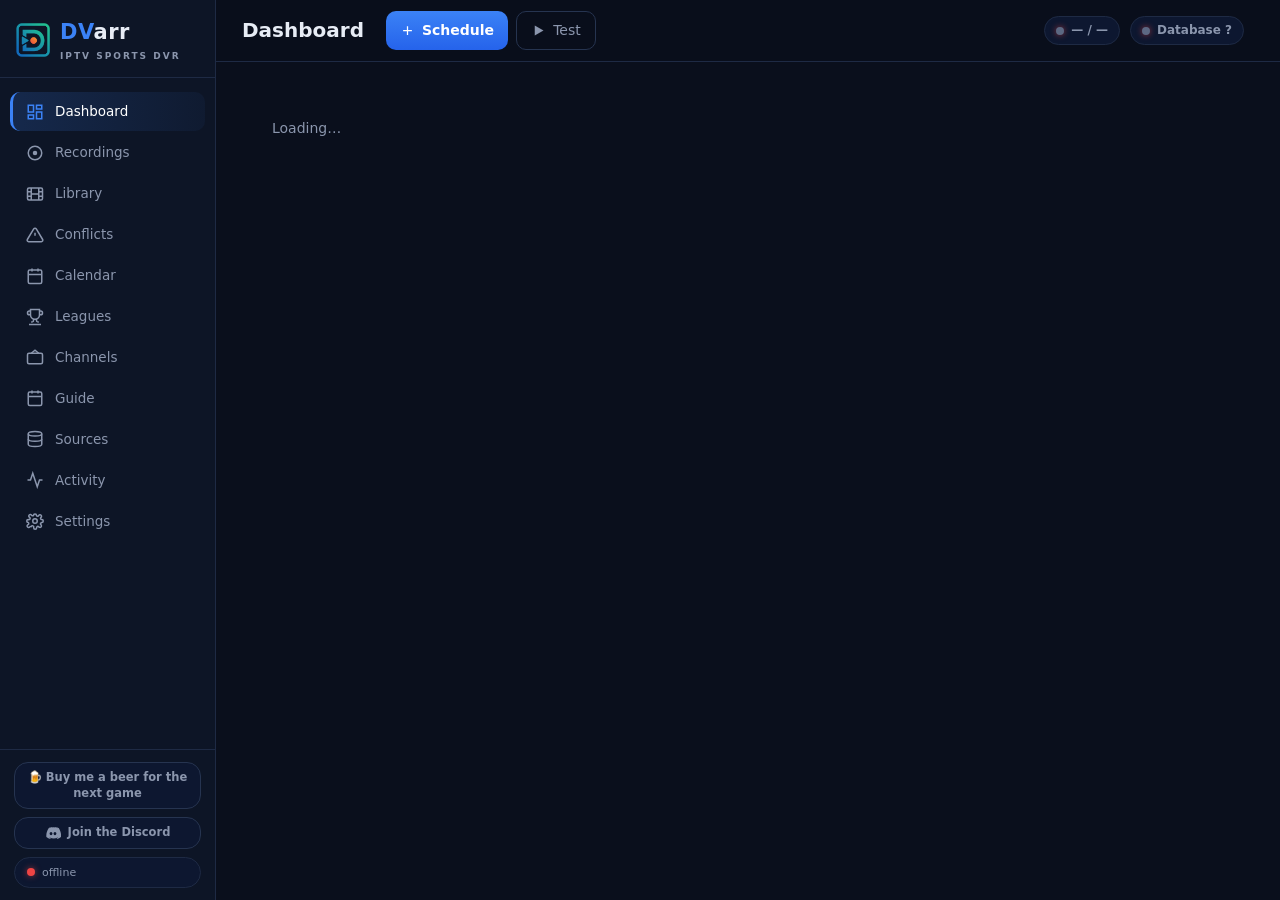
==== commit 90c40521: "v1.38.1 — bitrate-floor placeholder detection, enforced recording cap, Discord link, Settings tidy-u" ====
--- a/src/DVarr/wwwroot/index.html
+++ b/src/DVarr/wwwroot/index.html
@@ -24,6 +24,10 @@
       <nav class="menu" id="menu"></nav>
       <div class="sidebar-foot">
         <a class="foot-donate" href="https://ko-fi.com/haydenw22" target="_blank" rel="noopener" title="Support the creator" onclick="return donate()">🍺 Buy me a beer for the next game</a>
+        <a class="foot-discord" href="https://discord.gg/Nb59pEzGb6" target="_blank" rel="noopener" title="Join the DVarr Discord">
+          <svg viewBox="0 0 24 24" aria-hidden="true" focusable="false"><path fill="currentColor" stroke="none" d="M20.3 4.4A19.8 19.8 0 0 0 15.4 3l-.25.5a18.3 18.3 0 0 1 4.34 1.35 16.5 16.5 0 0 0-13.06 0A18.3 18.3 0 0 1 10.85 3.5L10.6 3a19.8 19.8 0 0 0-4.9 1.4C2.5 9.05 1.65 13.6 2.06 18.08A19.9 19.9 0 0 0 8.1 21l.5-.72a13 13 0 0 1-2.05-1c.17-.13.34-.26.5-.4a14.2 14.2 0 0 0 12 0c.17.14.33.27.5.4a13 13 0 0 1-2.06 1l.5.72a19.9 19.9 0 0 0 6.05-2.93c.48-5.2-.82-9.7-3.44-13.67ZM9.05 15.33c-1.18 0-2.15-1.08-2.15-2.4 0-1.33.95-2.42 2.15-2.42s2.17 1.1 2.15 2.42c0 1.32-.96 2.4-2.15 2.4Zm5.9 0c-1.18 0-2.15-1.08-2.15-2.4 0-1.33.95-2.42 2.15-2.42s2.17 1.1 2.15 2.42c0 1.32-.95 2.4-2.15 2.4Z"/></svg>
+          <span>Join the Discord</span>
+        </a>
         <span class="foot-chip"><span class="dot" id="footDot"></span><span id="footTxt">connecting…</span></span>
       </div>
     </aside>
@@ -44,7 +48,7 @@
     </div>
   </div>
   <div id="modalRoot"></div>
-  <div id="toastRoot"></div>
+  <div id="toastRoot" role="status" aria-live="polite" aria-atomic="false"></div>
   <script src="js/mpegts.js"></script>
   <script src="js/hls.js"></script>
   <script src="js/app.js"></script>
--- a/src/DVarr/wwwroot/styles.css
+++ b/src/DVarr/wwwroot/styles.css
@@ -41,6 +41,9 @@
 .sidebar-foot { border-top:1px solid var(--line); padding:12px 14px; font-size:11px; color:var(--dim); }
 .sidebar-foot .foot-donate { display:block; text-align:center; margin-bottom:8px; background:var(--chip-bg); border:1px solid var(--line2); border-radius:14px; padding:6px 12px; font-size:11.5px; font-weight:600; color:var(--dim); line-height:1.45; }
 .sidebar-foot .foot-donate:hover { color:var(--warn); border-color:rgba(245,158,11,.5); background:rgba(245,158,11,.08); }
+.sidebar-foot .foot-discord { display:flex; align-items:center; justify-content:center; gap:7px; margin-bottom:8px; background:var(--chip-bg); border:1px solid var(--line2); border-radius:14px; padding:6px 12px; font-size:11.5px; font-weight:600; color:var(--dim); }
+.sidebar-foot .foot-discord svg { width:16px; height:16px; flex:none; }
+.sidebar-foot .foot-discord:hover { color:#5865F2; border-color:rgba(88,101,242,.55); background:rgba(88,101,242,.1); }
 .kofi-frame { display:block; width:100%; height:min(620px, 66vh); border:0; border-radius:10px; background:#f9f9f9; }
 .sidebar-foot .foot-chip { display:inline-flex; align-items:center; gap:7px; width:100%; background:var(--chip-bg); border:1px solid var(--line); border-radius:20px; padding:6px 12px; }
 .sidebar-foot .dot { display:inline-block; width:8px; height:8px; border-radius:50%; background:var(--dim2); flex:none; vertical-align:middle; }
@@ -221,6 +224,75 @@
 .team-pick img { width:22px; height:22px; object-fit:contain; flex:0 0 auto; }
 .team-pick-dot { width:22px; height:22px; border-radius:50%; background:var(--line2); flex:0 0 auto; }
 .team-pick span { overflow:hidden; text-overflow:ellipsis; white-space:nowrap; min-width:0; }
+
+/* =========================================================================
+   Leagues page — per-league accordion (League → Team → Channels) + drag-reorder
+   ========================================================================= */
+.lg-acc { display:flex; flex-direction:column; gap:14px; }
+.lg-card { background:var(--card-grad); border:1px solid var(--line); border-radius:14px; box-shadow:var(--shadow); overflow:hidden; }
+.lg-head { display:flex; align-items:center; gap:10px; padding:12px 14px; flex-wrap:wrap; }
+.lg-chev { flex:0 0 auto; background:transparent; border:1px solid transparent; color:var(--dim); padding:6px; border-radius:8px; min-height:0; }
+.lg-chev:hover { background:rgba(59,130,246,.08); color:var(--txt); box-shadow:none; }
+.lg-chev svg { width:18px; height:18px; transition:transform .15s ease; }
+.lg-card.collapsed .lg-chev svg { transform:rotate(-90deg); }
+.lg-card.collapsed .lg-body { display:none; }
+.lg-head-main { flex:1 1 240px; min-width:0; display:flex; align-items:center; gap:12px; cursor:pointer; }
+.lg-poster-ph { background:var(--chip-bg); }
+.lg-head-txt { min-width:0; }
+.lg-head-title { display:flex; align-items:center; flex-wrap:wrap; gap:7px; }
+.lg-head-title b { font-size:15px; font-weight:700; }
+.lg-head-meta { display:flex; flex-wrap:wrap; gap:6px; margin-top:6px; }
+.lg-head-meta .chip { padding:2px 9px; font-size:11px; }
+.lg-head-acts { flex:0 0 auto; display:flex; align-items:center; gap:6px; flex-wrap:wrap; margin-left:auto; }
+
+.lg-body { padding:4px 16px 16px; border-top:1px solid var(--line); }
+.lg-group { margin-top:14px; }
+.lg-group-cap { display:flex; align-items:center; gap:8px; font-size:11px; text-transform:uppercase; letter-spacing:.6px; color:var(--dim); font-weight:700; margin-bottom:8px; }
+.lg-chgroup { display:flex; flex-direction:column; gap:7px; min-height:8px; }
+
+.lg-chrow { display:flex; align-items:center; gap:11px; padding:8px 11px; background:var(--chip-bg); border:1px solid var(--line2); border-radius:10px; }
+.lg-chrow.dragging { opacity:.55; outline:1px dashed var(--acc); }
+.lg-grip { flex:0 0 auto; display:inline-flex; color:var(--dim2); cursor:grab; padding:2px; border-radius:6px; }
+.lg-grip:hover { color:var(--txt); background:rgba(59,130,246,.08); }
+.lg-grip:active { cursor:grabbing; }
+.lg-grip svg { width:16px; height:16px; }
+/* Keyboard/touch reorder buttons — an accessible alternative to the drag grip (audit UI-LG-03). */
+.lg-move { flex:0 0 auto; display:inline-flex; flex-direction:column; gap:1px; }
+.lg-moveb { width:20px; height:15px; padding:0; line-height:1; font-size:10px; display:flex; align-items:center; justify-content:center; color:var(--dim2); background:transparent; border:1px solid var(--line2); border-radius:5px; cursor:pointer; }
+.lg-moveb:hover { color:var(--txt); border-color:var(--acc); background:rgba(59,130,246,.08); }
+.lg-chrow-main { flex:1 1 auto; min-width:0; }
+.lg-chrow-main b { display:block; font-size:13px; font-weight:600; overflow:hidden; text-overflow:ellipsis; white-space:nowrap; }
+.lg-chrow-sub { font-size:11.5px; color:var(--dim); overflow:hidden; text-overflow:ellipsis; white-space:nowrap; }
+.lg-pin { color:var(--warn); }
+.lg-rank { flex:0 0 auto; display:flex; flex-direction:column; align-items:center; line-height:1.1; padding:0 4px; }
+.lg-rank-cap { font-size:9px; letter-spacing:.5px; color:var(--dim2); font-weight:700; }
+.lg-rank-n { font-family:ui-monospace,Consolas,"Courier New",monospace; font-size:15px; font-weight:700; color:var(--txt); }
+.lg-chrow-acts { flex:0 0 auto; display:flex; align-items:center; gap:6px; }
+
+.lg-teamgrp { border-left:2px solid var(--line2); padding-left:12px; }
+.lg-team-head { display:flex; align-items:center; gap:9px; flex-wrap:wrap; margin-bottom:8px; }
+.lg-team-badge { width:24px; height:24px; border-radius:50%; flex:0 0 auto; display:inline-flex; align-items:center; justify-content:center; background:var(--panel2); border:1px solid var(--line2); font-size:12px; font-weight:700; color:var(--txt); }
+.lg-team-head b { font-size:13.5px; }
+.lg-addteam { margin-left:auto; }
+.lg-empty { color:var(--dim); font-size:13px; padding:16px; text-align:center; border:1px dashed var(--line2); border-radius:10px; background:var(--panel); }
+.lg-empty.sm { padding:9px; font-size:12px; }
+
+/* ---- Map dialog: multi-select channel rows + selected-channel chips ---- */
+.pickrow.multi { display:flex; align-items:center; gap:9px; }
+.pickrow.multi.sel { background:rgba(59,130,246,.12); color:var(--txt); }
+.pick-box { flex:0 0 auto; width:16px; height:16px; border:1px solid var(--line2); border-radius:4px; position:relative; background:var(--bg); }
+.pickrow.multi.sel .pick-box { background:linear-gradient(180deg,#3b82f6,#2563eb); border-color:var(--acc); }
+.pickrow.multi.sel .pick-box::after { content:""; position:absolute; left:5px; top:2px; width:4px; height:8px; border:solid #fff; border-width:0 2px 2px 0; transform:rotate(45deg); }
+.pick-lbl { overflow:hidden; text-overflow:ellipsis; white-space:nowrap; min-width:0; }
+.lg-sel-hdr { margin-top:12px; font-size:12.5px; color:var(--dim); }
+.lg-sel-cap { margin-top:12px; display:flex; align-items:center; gap:8px; font-size:11px; text-transform:uppercase; letter-spacing:.6px; color:var(--dim); font-weight:700; }
+.lg-chips { display:flex; flex-wrap:wrap; gap:7px; margin-top:8px; min-height:8px; }
+.lg-chip { display:inline-flex; align-items:center; gap:7px; background:var(--chip-bg); border:1px solid var(--line2); border-radius:20px; padding:4px 6px 4px 11px; font-size:12px; color:var(--txt); max-width:100%; }
+.lg-chip-src { color:var(--dim); font-size:11px; overflow:hidden; text-overflow:ellipsis; white-space:nowrap; }
+.lg-chip-x { min-height:0; width:20px; height:20px; padding:0; border-radius:50%; background:var(--panel2); color:var(--dim); border:1px solid var(--line2); font-size:14px; line-height:1; display:inline-flex; align-items:center; justify-content:center; flex:0 0 auto; }
+.lg-chip-x:hover { background:rgba(239,68,68,.18); color:#fca5a5; box-shadow:none; }
+.lg-linkbtn { background:transparent; border:0; color:var(--acc); font-weight:600; padding:0; min-height:0; font-size:12.5px; }
+.lg-linkbtn:hover { background:transparent; box-shadow:none; text-decoration:underline; }
 
 /* ---- settings: pill tabs + columns/rows ---- */
 .settings-wrap { max-width:980px; }
